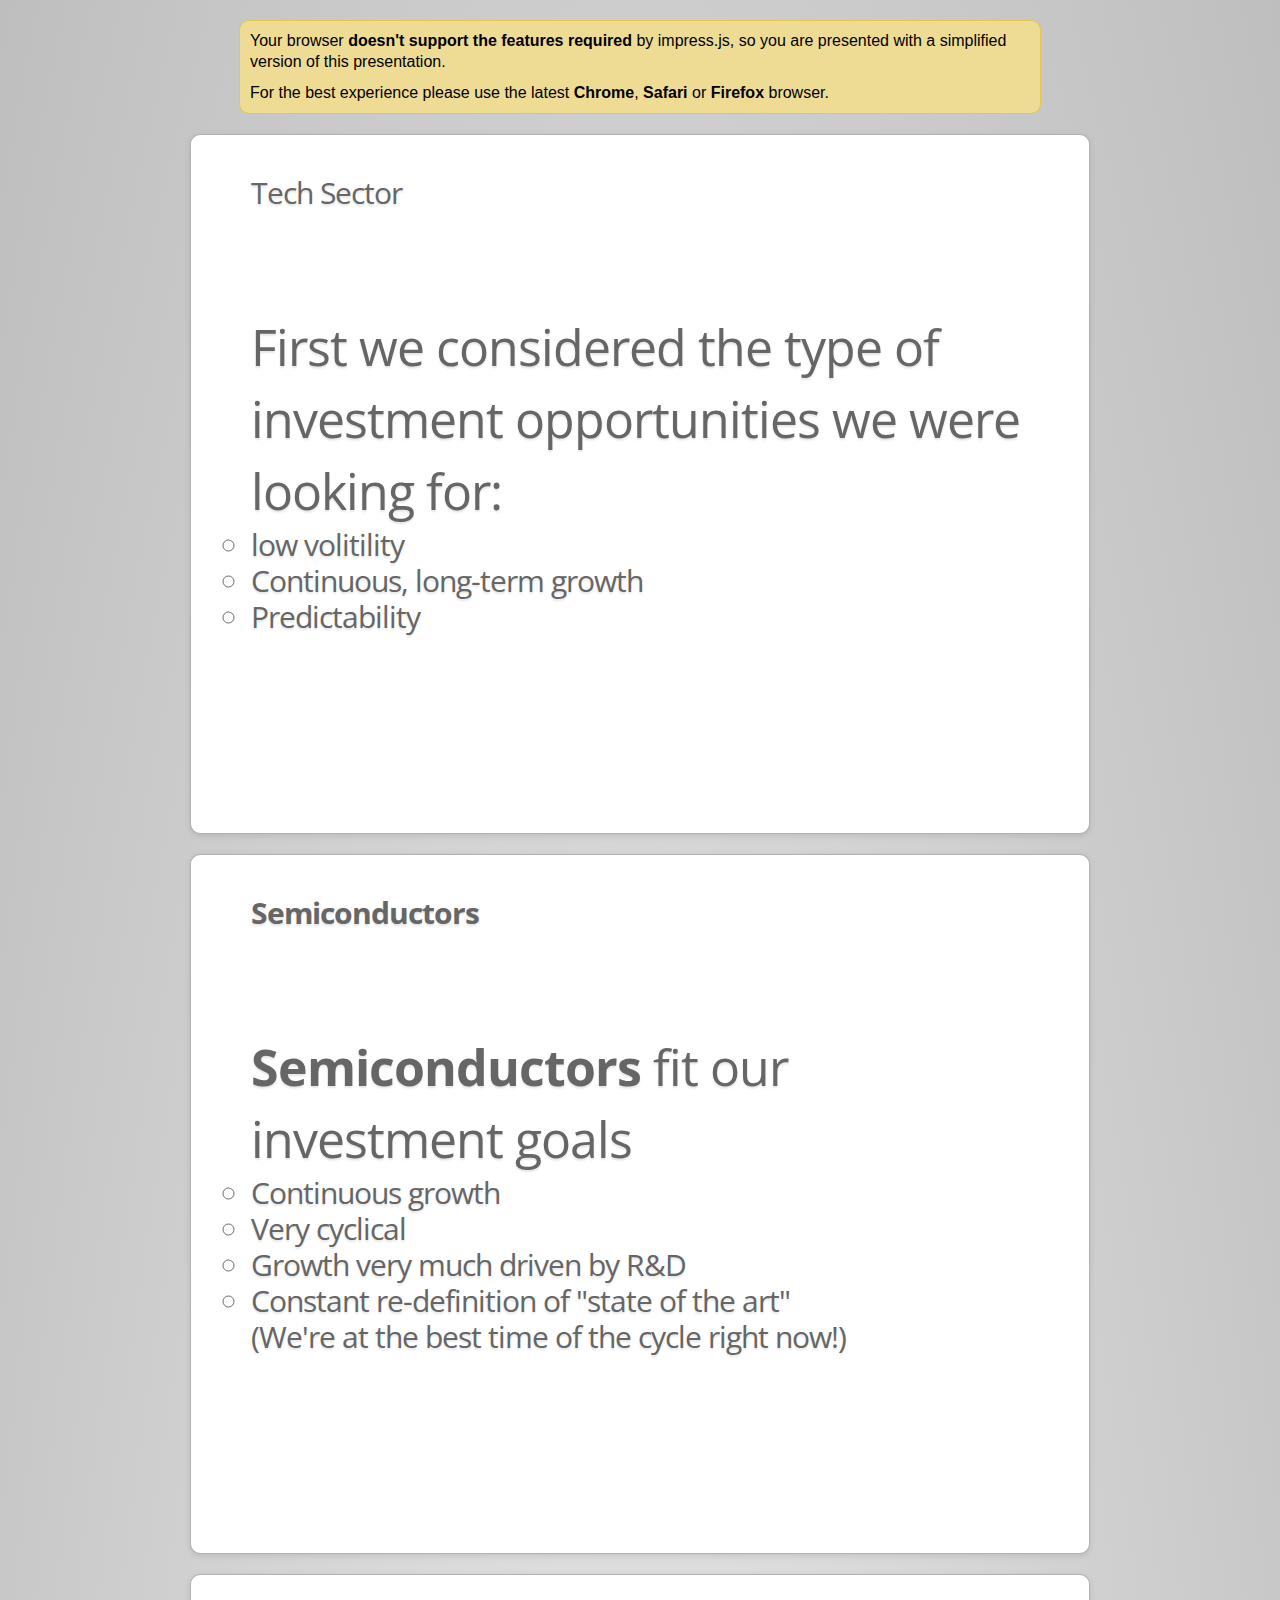
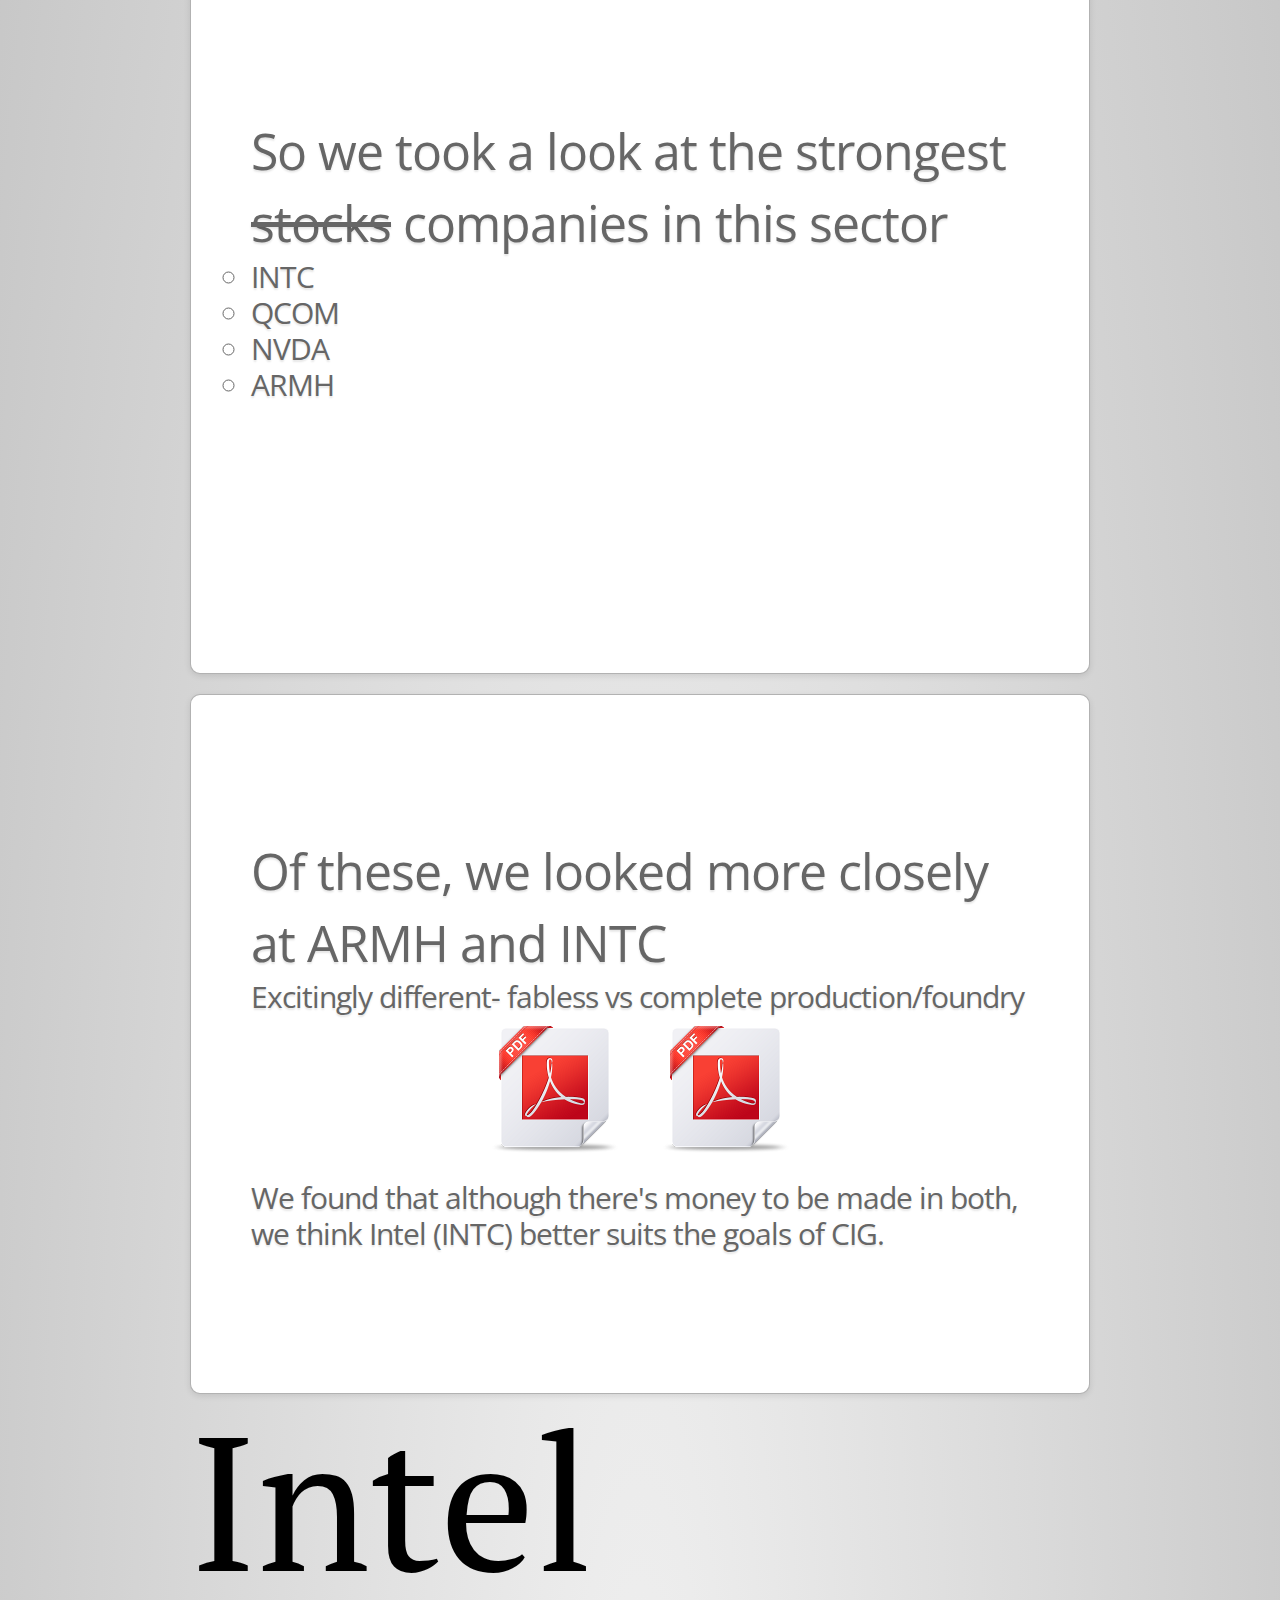
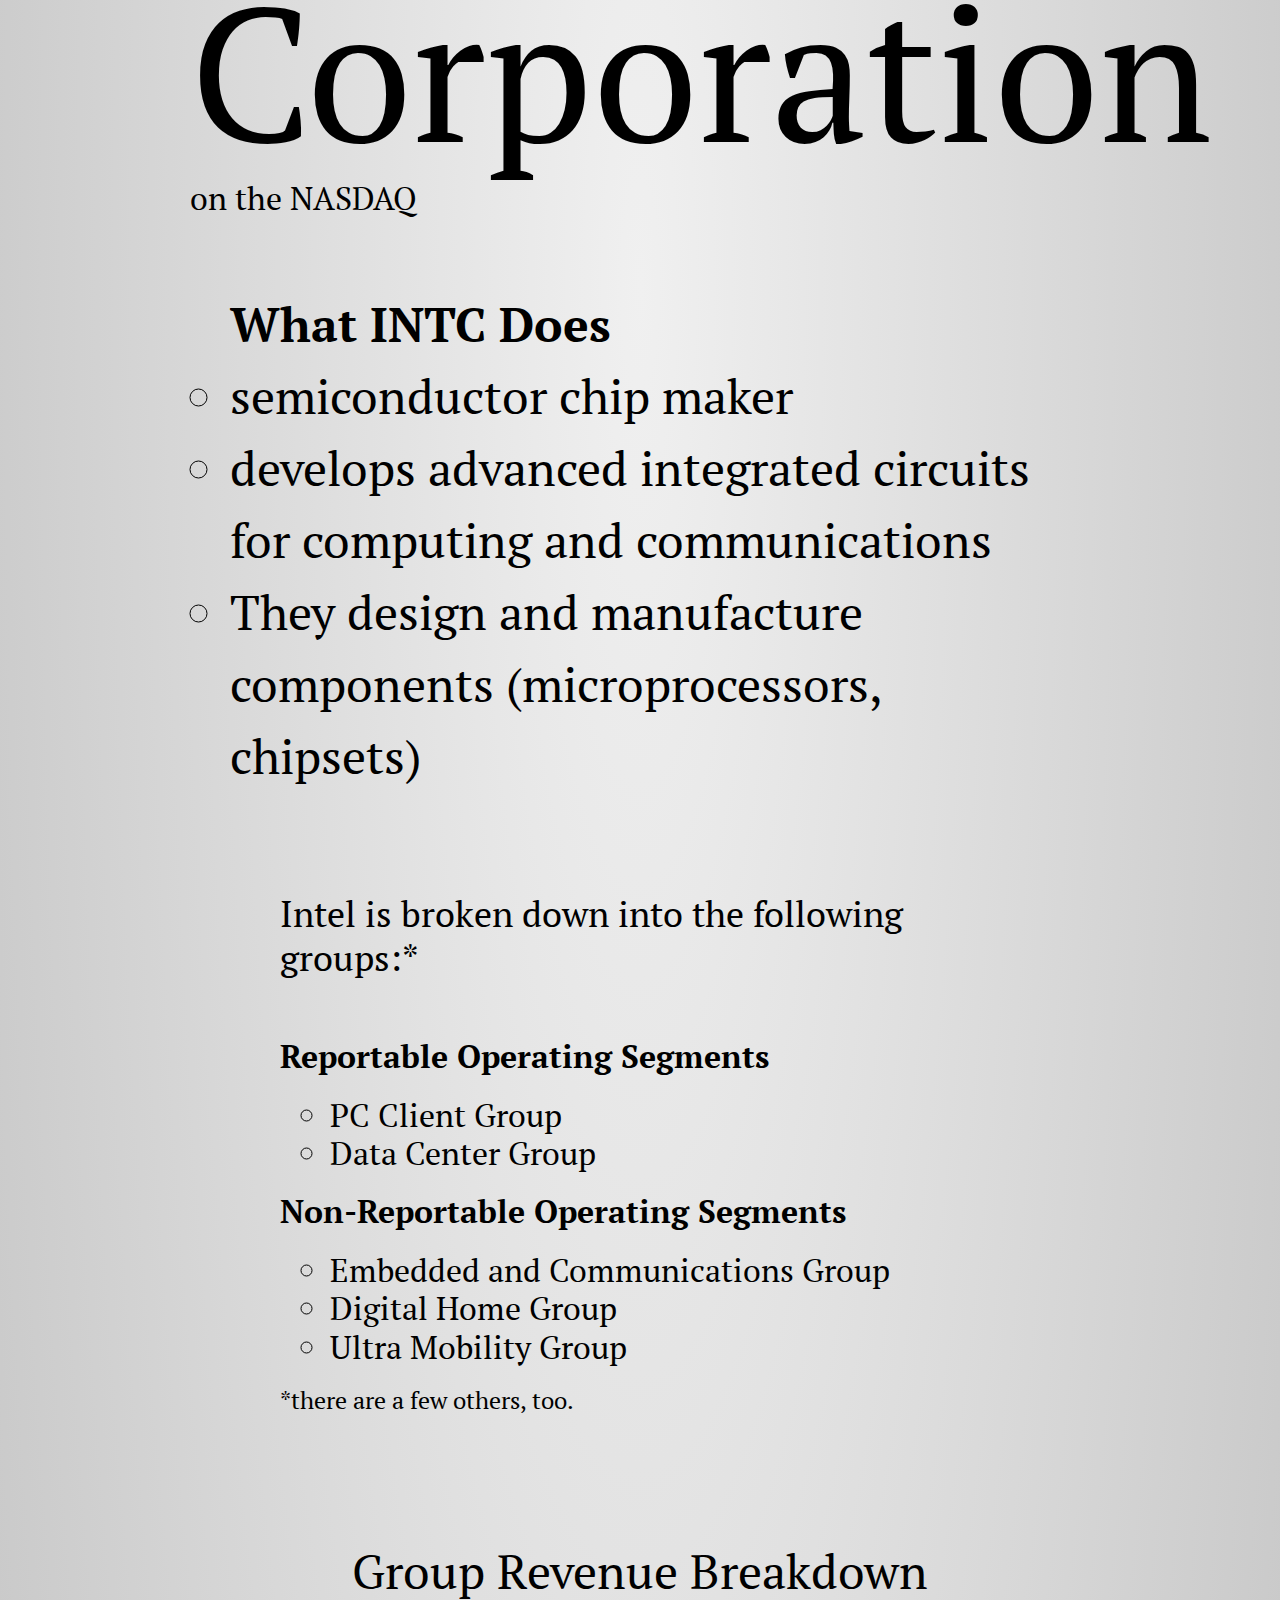
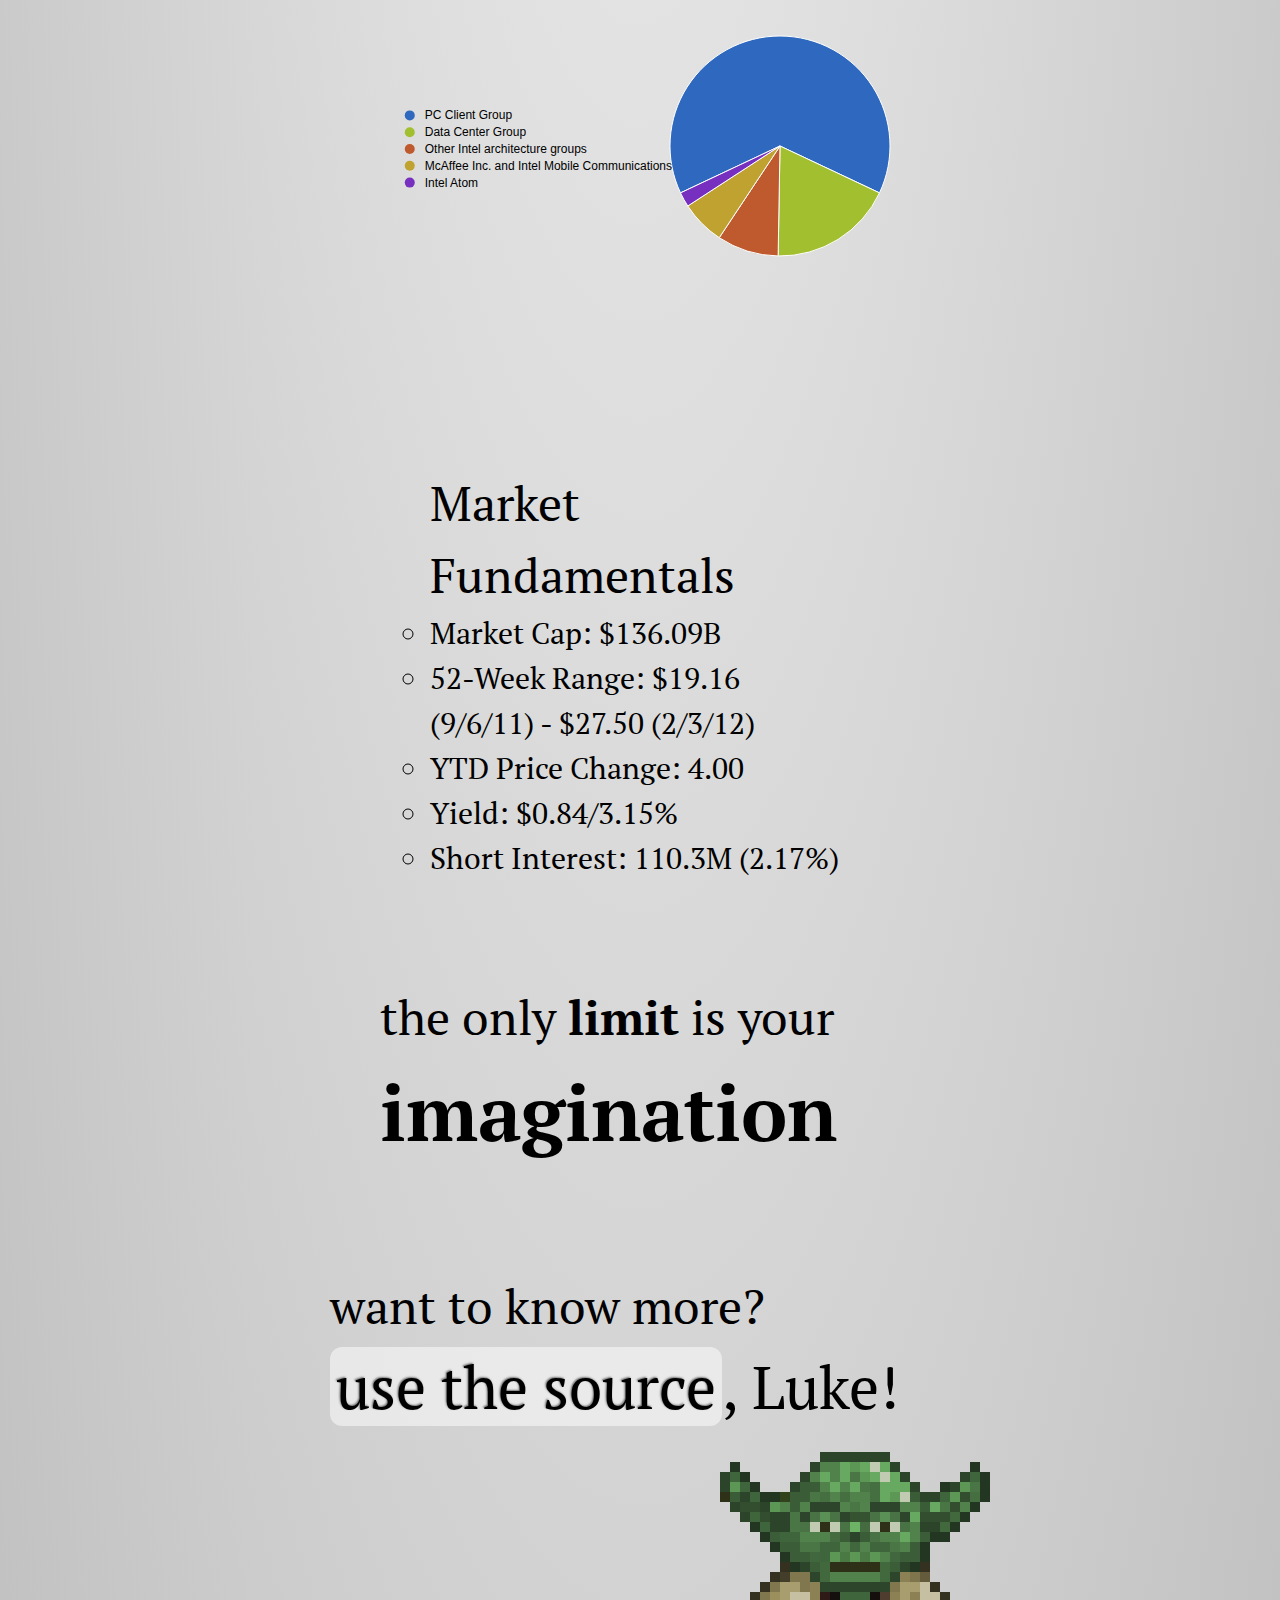
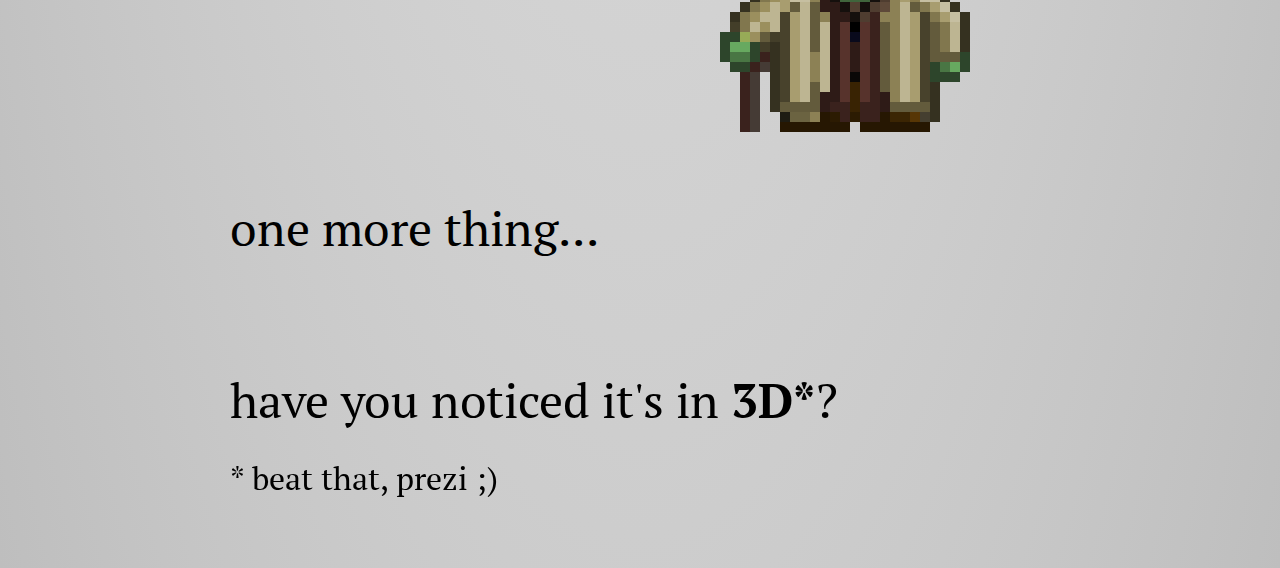
==== index.html @ b131a43c "first commit" ====
<!doctype html>

<!--
I'll just leave this here.
                               ____                  
                            _.' :  `._               
                        .-.'`.  ;   .'`.-.           
               __      / : ___\ ;  /___ ; \      __  
             ,'_ ""--.:__;".-.";: :".-.":__;.--"" _`,
             :' `.t""--.. '<@.`;_  ',@:` ..--""j.' `;
                  `:-.._J '-.-'L__ `-- ' L_..-;'     
                    "-.__ ;  .-"  "-.  : __.-"       
                        L ' /.------.\ ' J           
                         "-.   "--"   .-"            
                        __.l"-:_JL_;-";.__           
                     .-j/'.;  ;""""  / .'\"-.        
                   .' /:`. "-.:     .-" .';  `.      
                .-"  / ;  "-. "-..-" .-"  :    "-.   
             .+"-.  : :      "-.__.-"      ;-._   \  
             ; \  `.; ;                    : : "+. ; 
             :  ;   ; ;                    : ;  : \: 
             ;  :   ; :                    ;:   ;  : 
            : \  ;  :  ;                  : ;  /  :: 
            ;  ; :   ; :                  ;   :   ;: 
            :  :  ;  :  ;                : :  ;  : ; 
            ;\    :   ; :                ; ;     ; ; 
            : `."-;   :  ;              :  ;    /  ; 
             ;    -:   ; :              ;  : .-"   : 
             :\     \  :  ;            : \.-"      : 
              ;`.    \  ; :            ;.'_..--  / ; 
              :  "-.  "-:  ;          :/."      .'  :
               \         \ :          ;/  __        :
                \       .-`.\        /t-""  ":-+.   :
                 `.  .-"    `l    __/ /`. :  ; ; \  ;
                   \   .-" .-"-.-"  .' .'j \  /   ;/ 
                    \ / .-"   /.     .'.' ;_:'    ;  
                     :-""-.`./-.'     /    `.___.'   
                           \ `t  ._  /               
                            "-.t-._:'                

-->

<!--
    
    So you'd like to know how to use impress.js?
    
    You've made the first, very important step -- you're reading the source code.
    And that's how impress.js presentations are built -- with HTML and CSS code.
    
    Believe me, you need quite decent HTML and CSS skills to be able to use impress.js effectively.
    And what is even more important, you need to be a designer, too, because there are no default
    styles for impress.js presentations, there is no default or automatic layout for them.
    
    You need to design and build it by hand.
    
    So...
    
    Would you still like to know how to use impress.js?
    
-->

<html lang="en">
<head>
    <meta charset="utf-8" />
    <meta name="viewport" content="width=1024" />
    <meta name="apple-mobile-web-app-capable" content="yes" />
    <title>Intel Presentation</title>
    
    <meta name="description" content="Intel Presentation for the Colgate Investment Group" />
    <meta name="author" content="Daniel Swiecki" />

    <link href="http://fonts.googleapis.com/css?family=Open+Sans:regular,semibold,italic,italicsemibold|PT+Sans:400,700,400italic,700italic|PT+Serif:400,700,400italic,700italic" rel="stylesheet" />

    <!--
        
        Impress.js doesn't depend on any external stylesheet. Script adds all styles it needs for
        presentation to work.
        
        This style below contains styles only for demo presentation. Browse it to see how impress.js
        classes are used to style presentation steps, or how to apply fallback styles, but I don't want
        you to use them directly in your presentation.
        
        Be creative, build your own. We don't really want all impress.js presentations to look the same,
        do we?
        
        When creating your own presentation get rid of this file. Start from scratch, it's fun!
        
    -->
    <link href="css/impress-demo.css" rel="stylesheet" />
    
    <link rel="shortcut icon" href="favicon.png" />
    <link rel="apple-touch-icon" href="apple-touch-icon.png" />
</head>

<!--
    
    Body element is used by impress.js to set some useful class names, that will allow you to detect
    the support and state of the presentation in CSS or other scripts.
    
    First very useful class name is `impress-not-supported`. This class means, that browser doesn't
    support features required by impress.js, so you should apply some fallback styles in your CSS.
    It's not necessary to add it manually on this element. If the script detects that browser is not
    good enough it will add this class, but keeping it in HTML means that users without JavaScript
    will also get fallback styles.
    
    When impress.js script detects that browser supports all required features, this class name will
    be removed.
    
    The class name on body element also depends on currently active presentation step. More details about
    it can be found later, when `hint` element is being described.
    
-->
<body class="impress-not-supported">

<!--
    For example this fallback message is only visible when there is `impress-not-supported` class on body.
-->
<div class="fallback-message">
    <p>Your browser <b>doesn't support the features required</b> by impress.js, so you are presented with a simplified version of this presentation.</p>
    <p>For the best experience please use the latest <b>Chrome</b>, <b>Safari</b> or <b>Firefox</b> browser.</p>
</div>

<!--
    
    Now that's the core element used by impress.js.
    
    That's the wrapper for your presentation steps. In this element all the impress.js magic happens.
    It doesn't have to be a `<div>`. Only `id` is important here as that's how the script find it.
    
-->
<div id="impress">

    <!--
        
        Here is where interesting thing start to happen.
        
        Each step of the presentation should be an element inside the `#impress` with a class name
        of `step`. These step elements are positioned, rotated and scaled by impress.js, and
        the 'camera' shows them on each step of the presentation.
        
        Positioning information is passed through data attributes.
        
        In the example below we only specify x and y position of the step element with `data-x="-1000"`
        and `data-y="-1500` attributes. This means that **the center** of the element (yes, the center)
        will be positioned in point x = -1000px and y = -1500px of the presentation 'canvas'.
        
        It will not be rotated or scaled.
        
    -->
    <div id="" class="step slide" data-x="-1500" data-y="-1500">
				<h2>Tech Sector</h2>
				<q>First we considered the type of investment opportunities we were looking for:</q>
				<ul>
					<li>low volitility</li>
					<li>Continuous, long-term growth</li>
					<li>Predictability</li>
				</ul>
    </div>

    <!--
        
        The `id` attribute of the step element is used to identify it in the URL, but it's optional.
        If it is not defined, it will get a default value of `step-N` where N is a number of slide.
        
        So in the example below it'll be `step-2`.
        
        The hash part of the url when this step is active will be `#/step-2`.
        
        You can also use `#step-2` in a link, to point directly to this particular step.
        
        Please note, that while `#/step-2` (with slash) would also work in a link it's not recommended.
        Using classic `id`-based links like `#step-2` makes these links usable also in fallback mode.
        
    -->
    <div class="step slide" data-x="-500" data-y="-1500">
        <h1><strong>Semiconductors</strong></h1>
				<q><strong>Semiconductors</strong> fit our investment goals</q>
				<ul>
					<li>Continuous growth</li>
					<li>Very cyclical</li>
					<li>Growth very much driven by R&amp;D</li>
					<li>Constant re-definition of "state of the art"</li>
				</ul>
				<p>(We're at the best time of the cycle right now!)</p>
    </div>

    <div class="step slide" data-x="500" data-y="-1500">
        <q>So we took a look at the strongest <strike>stocks</strike> companies in this sector</q>
				<ul>
					<li>INTC</li>
					<li>QCOM</li>
					<li>NVDA</li>
					<li>ARMH</li>
				</ul>
    </div>

		<div class="step slide" data-x="1500" data-y="-1500">
        <q>Of these, we looked more closely at ARMH and INTC</q>
				<p>Excitingly different- fabless vs complete production/foundry</p>
				<div style="text-align: center;padding:10px 0 20px 0;">
									<a href="pdfs/armh.pdf"><img align="center" src="img/pdf.png" style="padding-right: 30px;"></a>
									<a href="pdfs/intc.pdf"><img align="center" src="img/pdf.png"/></a>
								</div>
				<p>We found that although there's money to be made in both, we think
				Intel (INTC) better suits the goals of CIG.</p>
    </div>

    <!--
        
        This is an example of step element being scaled.
        
        Again, we use a `data-` attribute, this time it's `data-scale="4"`, so it means that this
        element will be 4 times larger than the others.
        From presentation and transitions point of view it means, that it will have to be scaled
        down (4 times) to make it back to it's correct size.
        
    -->
    <div id="title" class="step" data-x="-400" data-y="0" data-scale="4">
        <h1>Intel Corporation</h1>
        <span class="footnote">on the NASDAQ</span>
    </div>

    <!--
        
        This element introduces rotation.
        
        Notation shouldn't be a surprise. We use `data-rotate="90"` attribute, meaning that this
        element should be rotated by 90 degrees clockwise.
        
    -->
    <div id="its" class="step" data-x="850" data-y="3000" data-rotate="90" data-scale="5">
		<h1>What INTC Does</h1>
				<ul>
					<li>semiconductor chip maker</li>
					<li>develops advanced integrated circuits for computing and communications</li>
					<li>They design and manufacture components (microprocessors, chipsets)</li>
				</ul>
        <!--
        Intel Corporation is a semiconductor chip maker company. The Company
        				develops advanced integrated digital technology products, primarily integrated
        				circuits, for industries, such as computing and communications. The Company
        				designs and manufactures computing and communications components, such as
        				microprocessors, chipsets, motherboards, and wireless and wired connectivity
        				products, as well as platforms that incorporate these components. The Com-
        				pany's reportable operating segments are PC Client Group (PCCG) and Data
        				Center Group. It also has non-reportable operating segments, whose product
        				lines are based on Intel architecture: Embedded and Communications Group,
        				Digital Home Group and Ultra-Mobility Group. The Company's NAND So-
        				lutions Group, Wind River Software Group, and Software and Services Group
        				segments are included within the other operating segments category.-->
        
    </div>

    <div id="groups" class="step" data-x="4500" data-y="2100" data-rotate="180" data-scale="6">
        <h1>Intel is broken down into the following groups:<sup>*</sup></h1>
<br/>
				<ul>
					<p><strong>Reportable Operating Segments</strong></p>
					<li>PC Client Group</li>
					<li>Data Center Group</li>
					<p><strong>Non-Reportable Operating Segments</strong></p>
					<li>Embedded and Communications Group</li>
					<li>Digital Home Group</li>
					<li>Ultra Mobility Group</li>
					<p class="additionally"><sup>*</sup>there are a few others, too.</p>
				</ul>
    </div>

    <!--
        
        And now it gets really exiting! We move into third dimension!
        
        Along with `data-x` and `data-y`, you can define the position on third (Z) axis, with
        `data-z`. In the example below we use `data-z="-3000"` meaning that element should be
        positioned far away from us (by 3000px).
        
    -->
    <div id="grouprevenue" class="step" data-x="4325" data-y="2325" data-z="-3000" data-rotate="300" data-scale="1">
				<h1>Group Revenue Breakdown</h1>
        <div id="grouprevenuechart"></div>
    </div>

    <div id="fundamentals" class="step" data-x="3500" data-y="-850" data-rotate="270" data-scale="6">
        <h1>Market Fundamentals</h1>
				<ul>
					<li>Market Cap: $136.09B</li>
					<li>52-Week Range: $19.16 (9/6/11) - $27.50 (2/3/12)</li>
					<li>YTD Price Change: 4.00</li>
					<li>Yield: $0.84/3.15%</li>
					<li>Short Interest: 110.3M (2.17%)</li>
				</ul>
    </div>

    <div id="imagination" class="step" data-x="6700" data-y="-300" data-scale="6">
        <p>the only <b>limit</b> is your <b class="imagination">imagination</b></p>
    </div>

    <div id="source" class="step" data-x="6300" data-y="2000" data-rotate="20" data-scale="4">
        <p>want to know more?</p>
        <q><a href="http://github.com/bartaz/impress.js">use the source</a>, Luke!</q>
    </div>

    <div id="one-more-thing" class="step" data-x="6000" data-y="4000" data-scale="2">
        <p>one more thing...</p>
    </div>

    <!--
        
        And the last one shows full power and flexibility of impress.js.
        
        You can not only position element in 3D, but also rotate it around any axis.
        So this one here will get rotated by -40 degrees (40 degrees anticlockwise) around X axis and
        10 degrees (clockwise) around Y axis.
        
        You can of course rotate it around Z axis with `data-rotate-z` - it has exactly the same effect
        as `data-rotate` (these two are basically aliases).
        
    -->
    <div id="its-in-3d" class="step" data-x="6200" data-y="4300" data-z="-100" data-rotate-x="-40" data-rotate-y="10" data-scale="2">
        <p><span class="have">have</span> <span class="you">you</span> <span class="noticed">noticed</span> <span class="its">it's</span> <span class="in">in</span> <b>3D<sup>*</sup></b>?</p>
        <span class="footnote">* beat that, prezi ;)</span>
    </div>

    <!--
        
        So to make a summary of all the possible attributes used to position presentation steps, we have:
        
        * `data-x`, `data-y`, `data-z` -- they define the position of **the center** of step element on
            the canvas in pixels; their default value is 0;
        * `data-rotate-x`, `data-rotate-y`, 'data-rotate-z`, `data-rotate` -- they define the rotation of
            the element around given axis in degrees; their default value is 0; `data-rotate` and `data-rotate-z`
            are exactly the same;
        * `data-scale` -- defines the scale of step element; default value is 1
        
    -->
    <div id="overview" class="step" data-x="3000" data-y="1500" data-scale="10">
    </div>

</div>

<!--
    
    Hint is not related to impress.js in any way.
    
    But it can show you how to use impress.js features in creative way.
    
    When the presentation step is shown (selected) its element gets the class of "active" and the body element
    gets the class based on active step id `impress-on-ID` (where ID is the step's id)... It may not be
    so clear because of all these "ids" in previous sentence, so for example when the first step (the one with
    the id of `bored`) is active, body element gets a class of `impress-on-bored`.
    
    This class is used by this hint below. Check CSS file to see how it's shown with delayed CSS animation when
    the first step of presentation is visible for a couple of seconds.
    
    ...
    
    And when it comes to this piece of JavaScript below ... kids, don't do this at home ;)
    It's just a quick and dirty workaround to get different hint text for touch devices.
    In a real world it should be at least placed in separate JS file ... and the touch content should be
    probably just hidden somewhere in HTML - not hard-coded in the script.
    
    Just sayin' ;)
    
-->
<div class="hint">
    <p>Use a spacebar or arrow keys to navigate</p>
</div>
<script>
if ("ontouchstart" in document.documentElement) { 
    document.querySelector(".hint").innerHTML = "<p>Tap on the left or right to navigate</p>";
}
</script>

<!--
    
    Last, but not least.
    
    To make all described above really work, you need to include impress.js in the page.
    I strongly encourage to minify it first.
    
    In here I just include full source of the script to make it more readable.
    
    You also need to call a `impress()` function to initialize impress.js presentation.
    And you should do it in the end of your document. Not only because it's a good practice, but also
    because it should be done when the whole document is ready.
    Of course you can wrap it in any kind of "DOM ready" event, but I was too lazy to do so ;)
    
-->
<script src="js/impress.js"></script>
<script>impress();</script>
<!--
    
    The `impress()` function also gives you access to API to control the presentation.
    
    Just store the result of the call:
    
        var api = impress();
    
    and you will get three functions you can call:
    
        `api.next()` - moves to next step of the presentation,
        `api.prev()` - moves to previous step of the presentation
        `api.stepTo( stepElement ) - moves the presentation to given step element (the DOM element of the step).
    
    You can also simply call `impress()` again to get the API, so `impress().next()` is also allowed.
    Don't worry, it wont initialize the presentation again.
    
    For some example uses of this API check the last part of the source of impress.js where the API
    is used in event handlers.
    
-->
<script src="js/raphael.js"></script>
        <script src="js/g.raphael.js"></script>
        <script src="js/g.pie.js"></script>
<script>
    window.onload = function () {
        var r = Raphael("grouprevenuechart"),
            pie = r.piechart(500, 140, 110, [35.4, 10.1, 5.0, 1.2, 3.6], { legend: ["PC Client Group", "Data Center Group","Other Intel architecture groups","Intel Atom", "McAffee Inc. and Intel Mobile Communications"], legendpos: "west"});

    };
</script>
</body>
</html>

<!--
    
    Now you know more or less everything you need to build your first impress.js presentation, but before
    you start...
    
    Oh, you've already cloned the code from GitHub?
    
    You have it open in text editor?
    
    Stop right there!
    
    That's not how you create awesome presentations. This is only a code. Implementation of the idea that
    first needs to grow in your mind.
    
    So if you want to build great presentation take a pencil and piece of paper. And turn off the computer.
    
    Sketch, draw and write. Brainstorm your ideas on a paper. Try to build a mind-map of what you'd like
    to present. It will get you closer and closer to the layout you'll build later with impress.js.
    
    Get back to the code only when you have your presentation ready on a paper. It doesn't make sense to do
    it earlier, because you'll only waste your time fighting with positioning of useless points.
    
    If you think I'm crazy, please put your hands on a book called "Presentation Zen". It's all about 
    creating awesome and engaging presentations.
    
    Think about it. 'Cause impress.js may not help you, if you have nothing interesting to say.
    
-->

<!--
    
    Are you still reading this?
    
    For real?
    
    I'm impressed! Feel free to let me know that you got that far (I'm @bartaz on Twitter), 'cause I'd like
    to congratulate you personally :)
    
    But you don't have to do it now. Take my advice and take some time off. Make yourself a cup of coffee, tea,
    or anything you like to drink. And raise a glass for me ;)
    
    Cheers!
    
-->
---- css/impress-demo.css ----
/**
 * This is a stylesheet for a demo presentation for impress.js
 * 
 * It is not meant to be a part of impress.js and is not required by impress.js.
 * I expect that anyone creating a presentation for impress.js would create their own
 * set of styles.
 */


/* http://meyerweb.com/eric/tools/css/reset/ 
   v2.0 | 20110126
   License: none (public domain)
*/

html, body, div, span, applet, object, iframe,
h1, h2, h3, h4, h5, h6, p, blockquote, pre,
a, abbr, acronym, address, big, cite, code,
del, dfn, em, img, ins, kbd, q, s, samp,
small, strike, strong, sub, sup, tt, var,
b, u, i, center,
dl, dt, dd, ol, ul, li,
fieldset, form, label, legend,
table, caption, tbody, tfoot, thead, tr, th, td,
article, aside, canvas, details, embed, 
figure, figcaption, footer, header, hgroup, 
menu, nav, output, ruby, section, summary,
time, mark, audio, video {
    margin: 0;
    padding: 0;
    border: 0;
    font-size: 100%;
    font: inherit;
    vertical-align: baseline;
}

/* HTML5 display-role reset for older browsers */
article, aside, details, figcaption, figure, 
footer, header, hgroup, menu, nav, section {
    display: block;
}
body {
    line-height: 1;
}
ol, ul {
		list-style-type:circle;
}
blockquote, q {
    quotes: none;
}
blockquote:before, blockquote:after,
q:before, q:after {
    content: '';
    content: none;
}

table {
    border-collapse: collapse;
    border-spacing: 0;
}


body {
    font-family: 'PT Sans', sans-serif;
    
    min-height: 740px;

    background: rgb(215, 215, 215);
    background: -webkit-gradient(radial, 50% 50%, 0, 50% 50%, 500, from(rgb(240, 240, 240)), to(rgb(190, 190, 190)));
    background: -webkit-radial-gradient(rgb(240, 240, 240), rgb(190, 190, 190));
    background:    -moz-radial-gradient(rgb(240, 240, 240), rgb(190, 190, 190));
    background:      -o-radial-gradient(rgb(240, 240, 240), rgb(190, 190, 190));
    background:         radial-gradient(rgb(240, 240, 240), rgb(190, 190, 190));

    -webkit-font-smoothing: antialiased;
}

b, strong { font-weight: bold }
i, em { font-style: italic}

a {
    color: inherit;
    text-decoration: none;
    padding: 0 0.1em;
    background: rgba(255,255,255,0.5);
    text-shadow: -1px -1px 2px rgba(100,100,100,0.9);
    border-radius: 0.2em;
    
    -webkit-transition: 0.5s;
    -moz-transition:    0.5s;
    -ms-transition:     0.5s;
    -o-transition:      0.5s;
    transition:         0.5s;
}

a:hover {
    background: rgba(255,255,255,1);
    text-shadow: -1px -1px 2px rgba(100,100,100,0.5);
}

/* enable clicking on elements 'hiding' behind body in 3D */
body     { pointer-events: none; }
#impress { pointer-events: auto; }

/* COMMON STEP STYLES */

.step {
    width: 900px;
    padding: 40px;

    -webkit-box-sizing: border-box;
    -moz-box-sizing:    border-box;
    -ms-box-sizing:     border-box;
    -o-box-sizing:      border-box;
    box-sizing:         border-box;

    font-family: 'PT Serif', georgia, serif;

    font-size: 48px;
    line-height: 1.5;
}

/* fade out inactive slides */

.step {
    -webkit-transition: opacity 1s;
    -moz-transition:    opacity 1s;
    -ms-transition:     opacity 1s;
    -o-transition:      opacity 1s;
    transition:         opacity 1s;
}

.step:not(.active) {
    opacity: 0.1;
}

/* STEP SPECIFIC STYLES */

/* hint on the first slide */

.hint {
    position: fixed;
    left: 0;
    right: 0;
    bottom: 200px;
    
    background: rgba(0,0,0,0.5);
    color: #EEE;
    text-align: center;
    
    font-size: 50px;
    padding: 20px;
    
    z-index: 100;
    
    opacity: 0;
    
    -webkit-transform: translateY(400px);
    -moz-transform:    translateY(400px);
    -ms-transform:     translateY(400px);
    -o-transform:      translateY(400px);
    transform:         translateY(400px);

    -webkit-transition: opacity 1s, -webkit-transform 0.5s 1s;
    -moz-transition:    opacity 1s,    -moz-transform 0.5s 1s;
    -ms-transition:     opacity 1s,     -ms-transform 0.5s 1s;
    -o-transition:      opacity 1s,      -o-transform 0.5s 1s;
    transition:         opacity 1s,         transform 0.5s 1s;
}

.impress-on-bored .hint {
    opacity: 1;
    
    -webkit-transition: opacity 1s 5s, -webkit-transform 0.5s;
    -moz-transition:    opacity 1s 5s,    -moz-transform 0.5s;
    -ms-transition:     opacity 1s 5s,     -ms-transform 0.5s;
    -o-transition:      opacity 1s 5s,      -o-transform 0.5s;
    transition:         opacity 1s 5s,         transform 0.5s;
    
    -webkit-transform: translateY(0px);
    -moz-transform:    translateY(0px);
    -ms-transform:     translateY(0px);
    -o-transform:      translateY(0px);
    transform:         translateY(0px);
}

/* impress.js title */

#title {
    padding: 0;
}

#title h1 {
    font-size: 190px;
    line-height:90%;
    -webkit-transform: translateZ(50px);
    -moz-transform:    translateZ(50px);
    -ms-transform:     translateZ(50px);
    -o-transform:      translateZ(50px);
    transform:         translateZ(50px);
}

#title .footnote {
    font-size: 32px;
}

/* what intel does */
#its h1 {
	font-weight:bold;
}
#its ul{
	list-style-type:circle;
}
/* groups breakdown */

#groups {
    width: 800px;
    font-size: 32px;
    line-height: 1.2;
}
#groups h1 {
	font-size:36px;
}
#groups p {
	padding:20px 0 20px 0;
}
#groups li {
	margin-left:50px;
}
#groups p.additionally {
	font-size:24px;
}
/* tiny ideas */

#grouprevenue {
    width: 800px;
    text-align: center;
}

#fundamentals {
    width: 500px;
		font-size:30px;
}

#fundamentals h1 {
	font-size:48px;
}

#ing b {
    display: inline-block;
    -webkit-transition: 0.5s;
    -moz-transition:    0.5s;
    -ms-transition:     0.5s;
    -o-transition:      0.5s;
    transition:         0.5s;
}

#ing.active .positioning {
    -webkit-transform: translateY(-10px);
    -moz-transform:    translateY(-10px);
    -ms-transform:     translateY(-10px);
    -o-transform:      translateY(-10px);
    transform:         translateY(-10px);

    -webkit-transition-delay: 1.5s;
    -moz-transition-delay:    1.5s;
    -ms-transition-delay:     1.5s;
    -o-transition-delay:      1.5s;
    transition-delay:         1.5s;
}

#ing.active .rotating {
    -webkit-transform: rotate(-10deg);
    -moz-transform:    rotate(-10deg);
    -ms-transform:     rotate(-10deg);
    -o-transform:      rotate(-10deg);
    transform:         rotate(-10deg);

    -webkit-transition-delay: 1.75s;
    -moz-transition-delay:    1.75s;
    -ms-transition-delay:     1.75s;
    -o-transition-delay:      1.75s;
    transition-delay:         1.75s;
}

#ing.active .scaling {
    -webkit-transform: scale(0.7);
    -moz-transform:    scale(0.7);
    -ms-transform:     scale(0.7);
    -o-transform:      scale(0.7);
    transform:         scale(0.7);

    -webkit-transition-delay: 2s;
    -moz-transition-delay:    2s;
    -ms-transition-delay:     2s;
    -o-transition-delay:      2s;
    transition-delay:         2s;

}

/* imagination */

#imagination {
    width: 600px;
}

#imagination .imagination {
    font-size: 78px;
}

/* use the source, Luke */

#source {
    width: 700px;
    padding-bottom: 300px;
    
    /* Yoda Icon :: Pixel Art from Star Wars http://www.pixeljoint.com/pixelart/1423.htm */
    background-image: url([data-uri]);
    background-position: bottom right;
    background-repeat: no-repeat;
}

#source q {
    font-size: 60px;
}

/* it's in 3D */

#its-in-3d p {
    -webkit-transform-style: preserve-3d;
    -moz-transform-style:    preserve-3d; /* Y U need this Firefox?! */
    -ms-transform-style:     preserve-3d;
    -o-transform-style:      preserve-3d;
    transform-style:         preserve-3d;
}

#its-in-3d span,
#its-in-3d b {
    display: inline-block;
    -webkit-transform: translateZ(40px);
    -moz-transform:    translateZ(40px);
    -ms-transform:     translateZ(40px);
    -o-transform:      translateZ(40px);
     transform:        translateZ(40px);
            
    -webkit-transition: 0.5s;
    -moz-transition:    0.5s;
    -ms-transition:     0.5s;
    -o-transition:      0.5s;
    transition:         0.5s;
}

#its-in-3d .have {
    -webkit-transform: translateZ(-40px);
    -moz-transform:    translateZ(-40px);
    -ms-transform:     translateZ(-40px);
    -o-transform:      translateZ(-40px);
    transform:         translateZ(-40px);
}

#its-in-3d .you {
    -webkit-transform: translateZ(20px);
    -moz-transform:    translateZ(20px);
    -ms-transform:     translateZ(20px);
    -o-transform:      translateZ(20px);
    transform:         translateZ(20px);
}

#its-in-3d .noticed {
    -webkit-transform: translateZ(-40px);
    -moz-transform:    translateZ(-40px);
    -ms-transform:     translateZ(-40px);
    -o-transform:      translateZ(-40px);
    transform:         translateZ(-40px);
}

#its-in-3d .its {
    -webkit-transform: translateZ(60px);
    -moz-transform:    translateZ(60px);
    -ms-transform:     translateZ(60px);
    -o-transform:      translateZ(60px);
    transform:         translateZ(60px);
}

#its-in-3d .in {
    -webkit-transform: translateZ(-10px);
    -moz-transform:    translateZ(-10px);
    -ms-transform:     translateZ(-10px);
    -o-transform:      translateZ(-10px);
    transform:         translateZ(-10px);
}

#its-in-3d .footnote {
    font-size: 32px;

    -webkit-transform: translateZ(-10px);
    -moz-transform:    translateZ(-10px);
    -ms-transform:     translateZ(-10px);
    -o-transform:      translateZ(-10px);
    transform:         translateZ(-10px);
}

#its-in-3d.active span,
#its-in-3d.active b {
    -webkit-transform: translateZ(0px);
    -moz-transform:    translateZ(0px);
    -ms-transform:     translateZ(0px);
    -o-transform:      translateZ(0px);
    transform:         translateZ(0px);
    
    -webkit-transition-delay: 1s;
    -moz-transition-delay:    1s;
    -ms-transition-delay:     1s;
    -o-transition-delay:      1s;
    transition-delay:         1s;
}

/* overview step */

#overview {
    z-index: -1;
    padding: 0;
}

/* on overview step everything is visible */

.impress-on-overview .step {
    opacity: 1;
    cursor: pointer;
}

/*
 * SLIDE STEP STYLES
 *
 * inspired by: http://html5slides.googlecode.com/svn/trunk/styles.css
 *
 * ;)
 */

.slide {
    display: block;

    width: 900px;
    height: 700px;

    padding: 40px 60px;

    border-radius: 10px;

    background-color: white;

    box-shadow: 0 2px 6px rgba(0, 0, 0, .1);
    border: 1px solid rgba(0, 0, 0, .3);

    font-family: 'Open Sans', Arial, sans-serif;

    color: rgb(102, 102, 102);
    text-shadow: 0 2px 2px rgba(0, 0, 0, .1);

    font-size: 30px;
    line-height: 36px;

    letter-spacing: -1px;
}

.slide q {
    display: block;
    font-size: 50px;
    line-height: 72px;

    margin-top: 100px;
}

.slide q strong {
    white-space: nowrap;
}


/* IMPRESS NOT SUPPORTED STYLES */

.fallback-message {
    font-family: sans-serif;
    line-height: 1.3;
    
    display: none;
    width: 780px;
    padding: 10px 10px 0;
    margin: 20px auto;

    border-radius: 10px;
    border: 1px solid #E4C652;
    background: #EEDC94;
}

.fallback-message p {
    margin-bottom: 10px;
}

.impress-not-supported .step {
    position: relative;
    opacity: 1;
    margin: 20px auto;
}

.impress-not-supported .fallback-message {
    display: block;
}
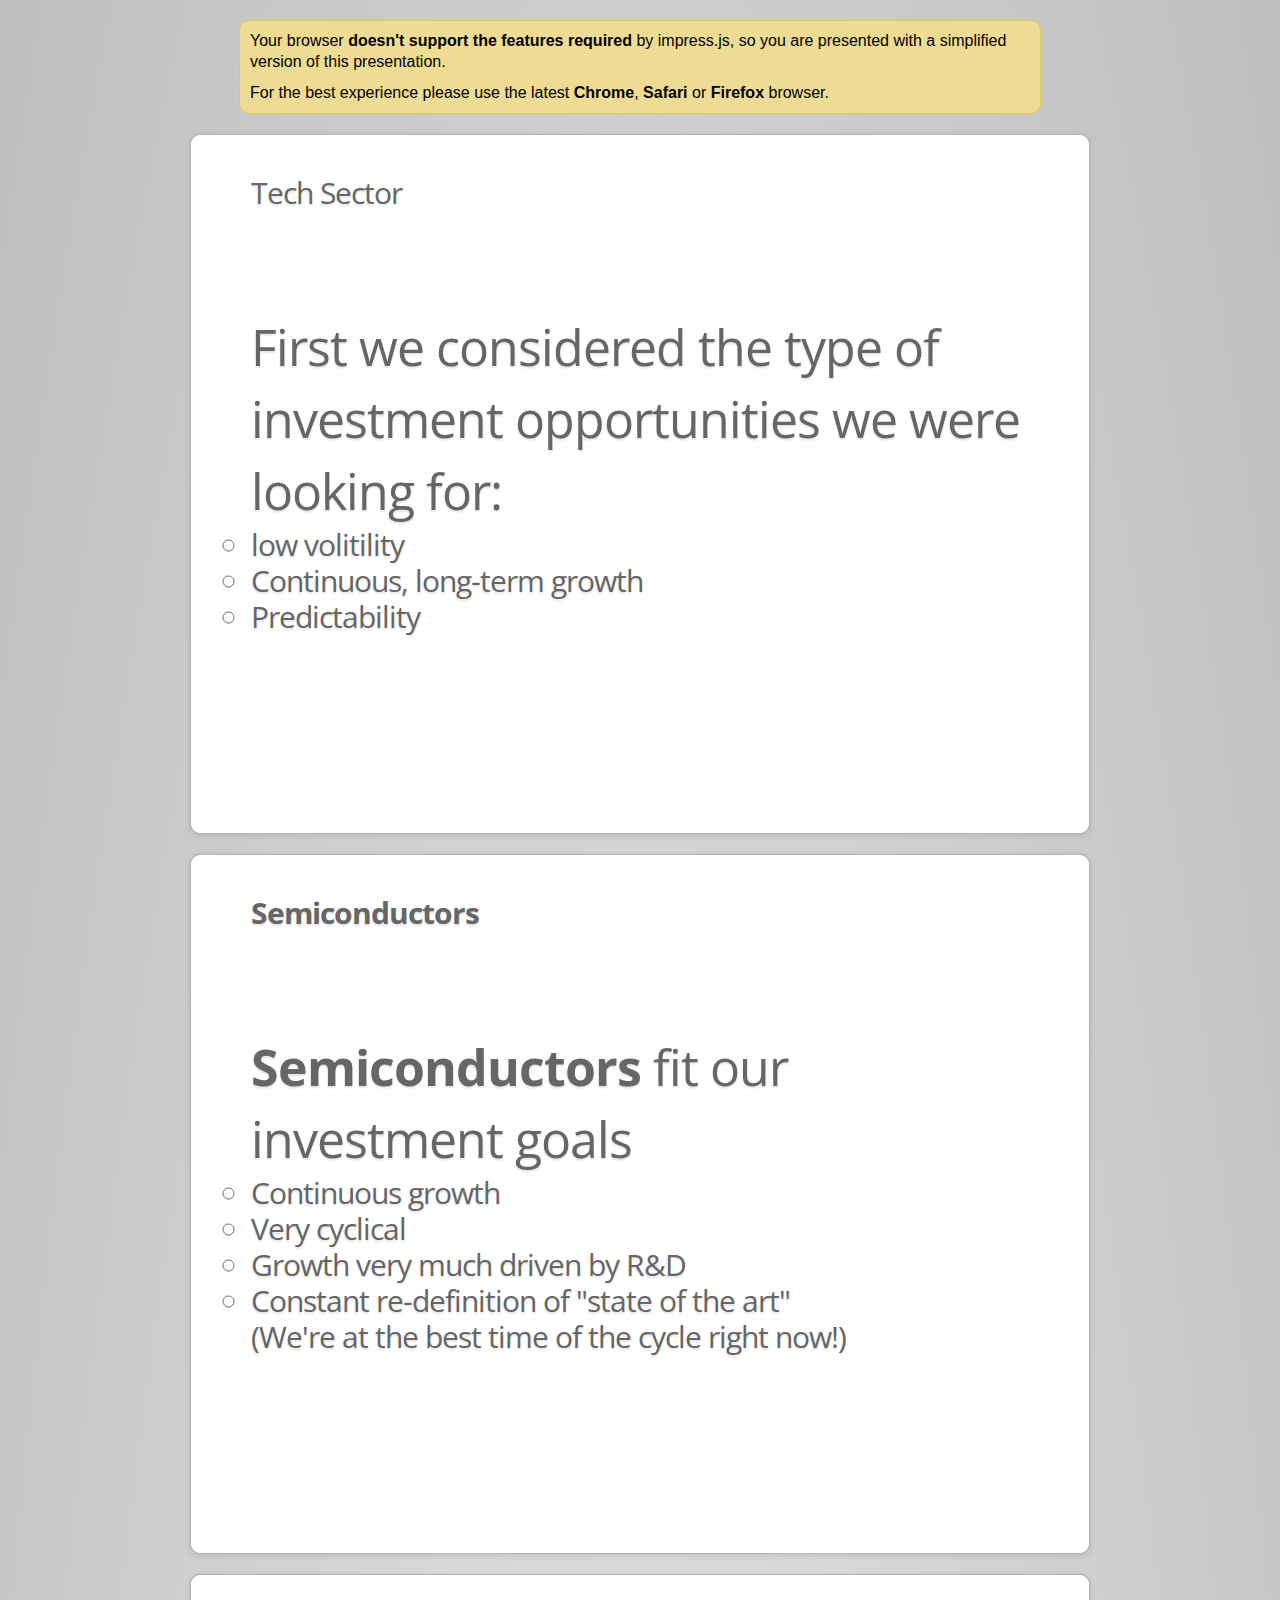
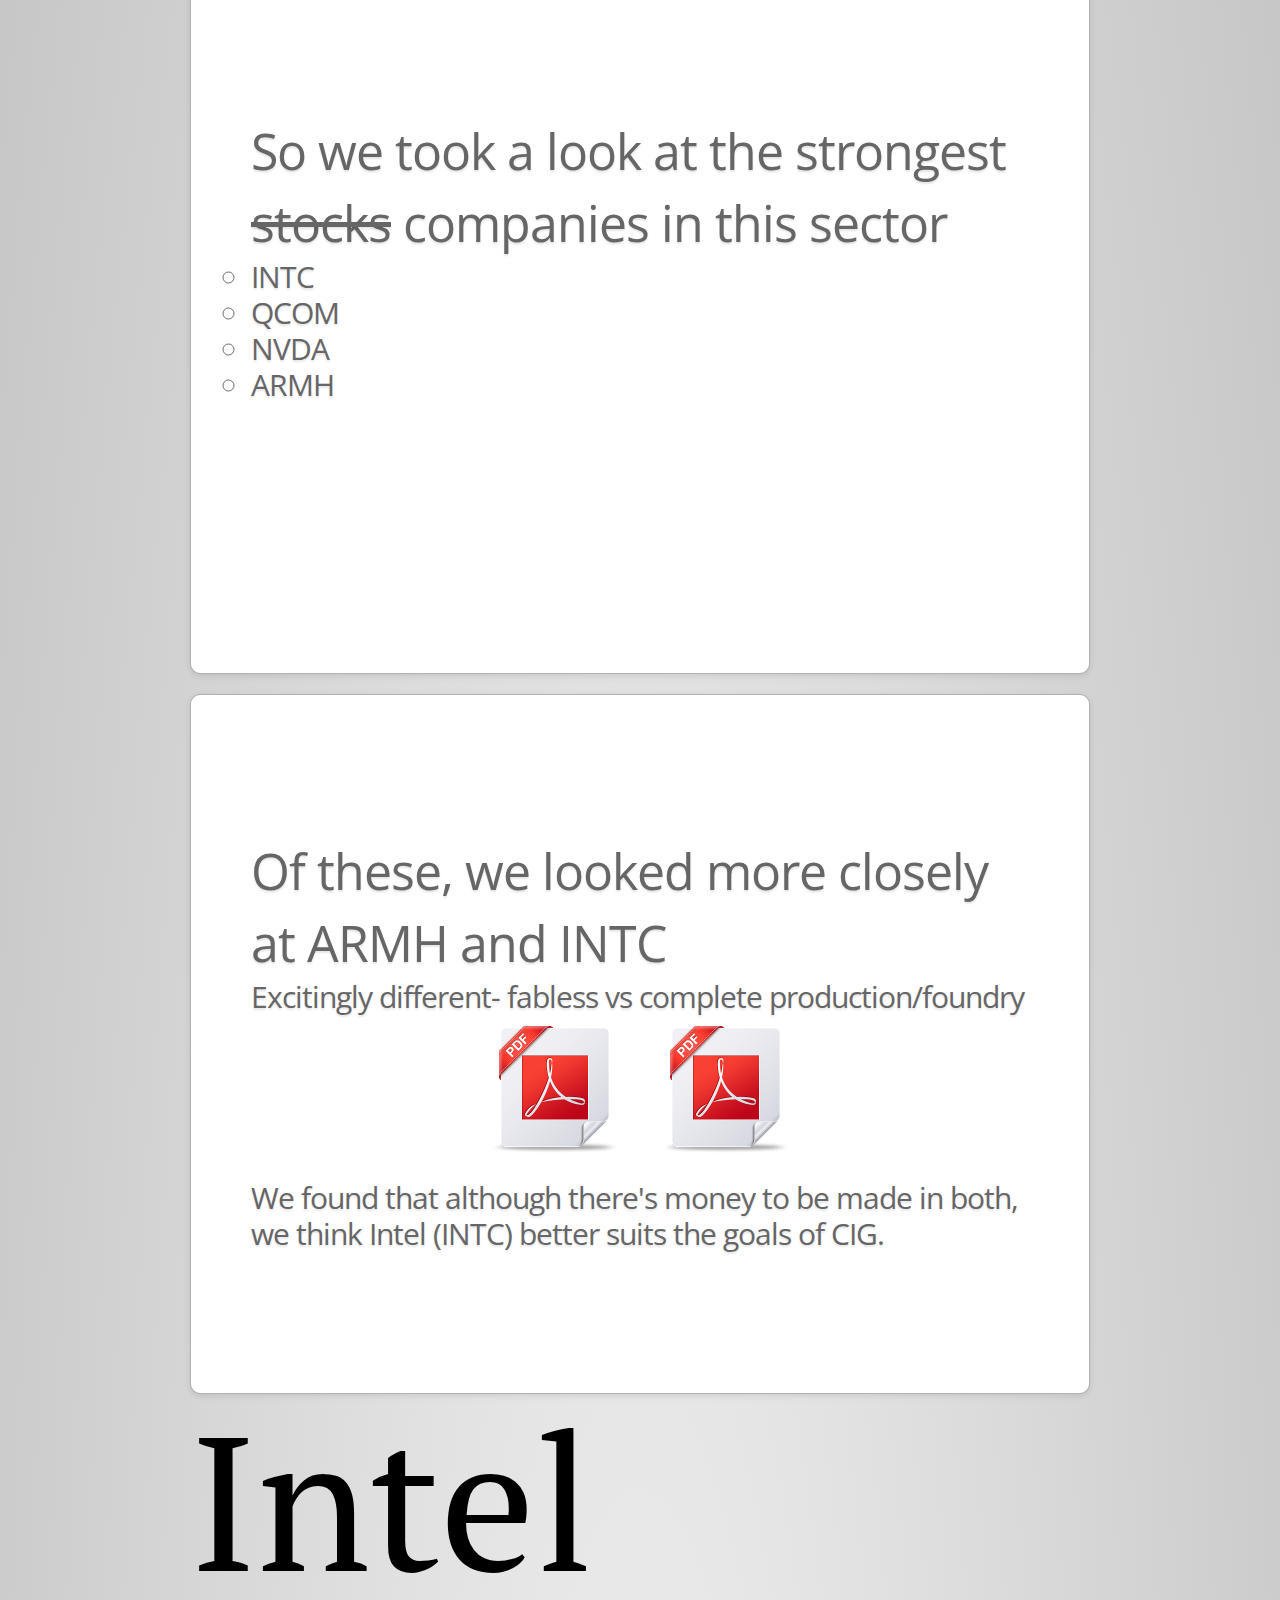
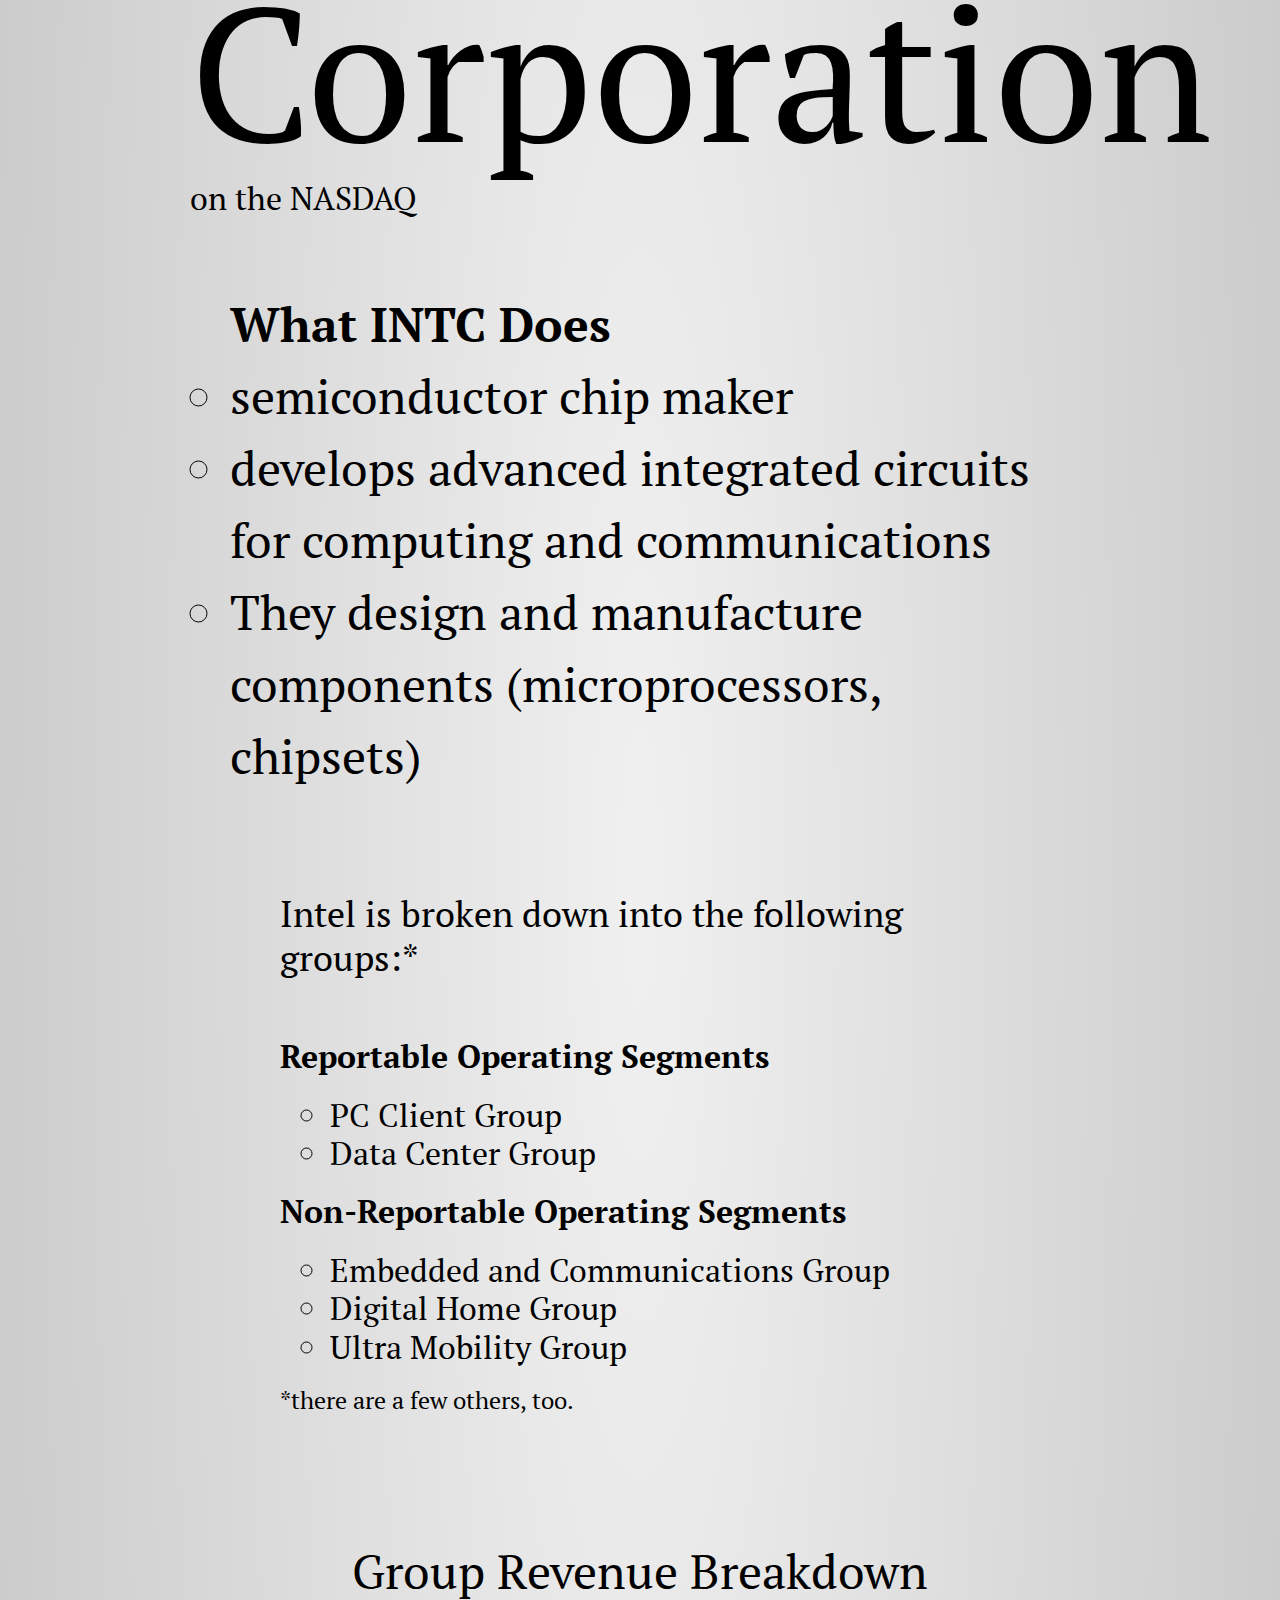
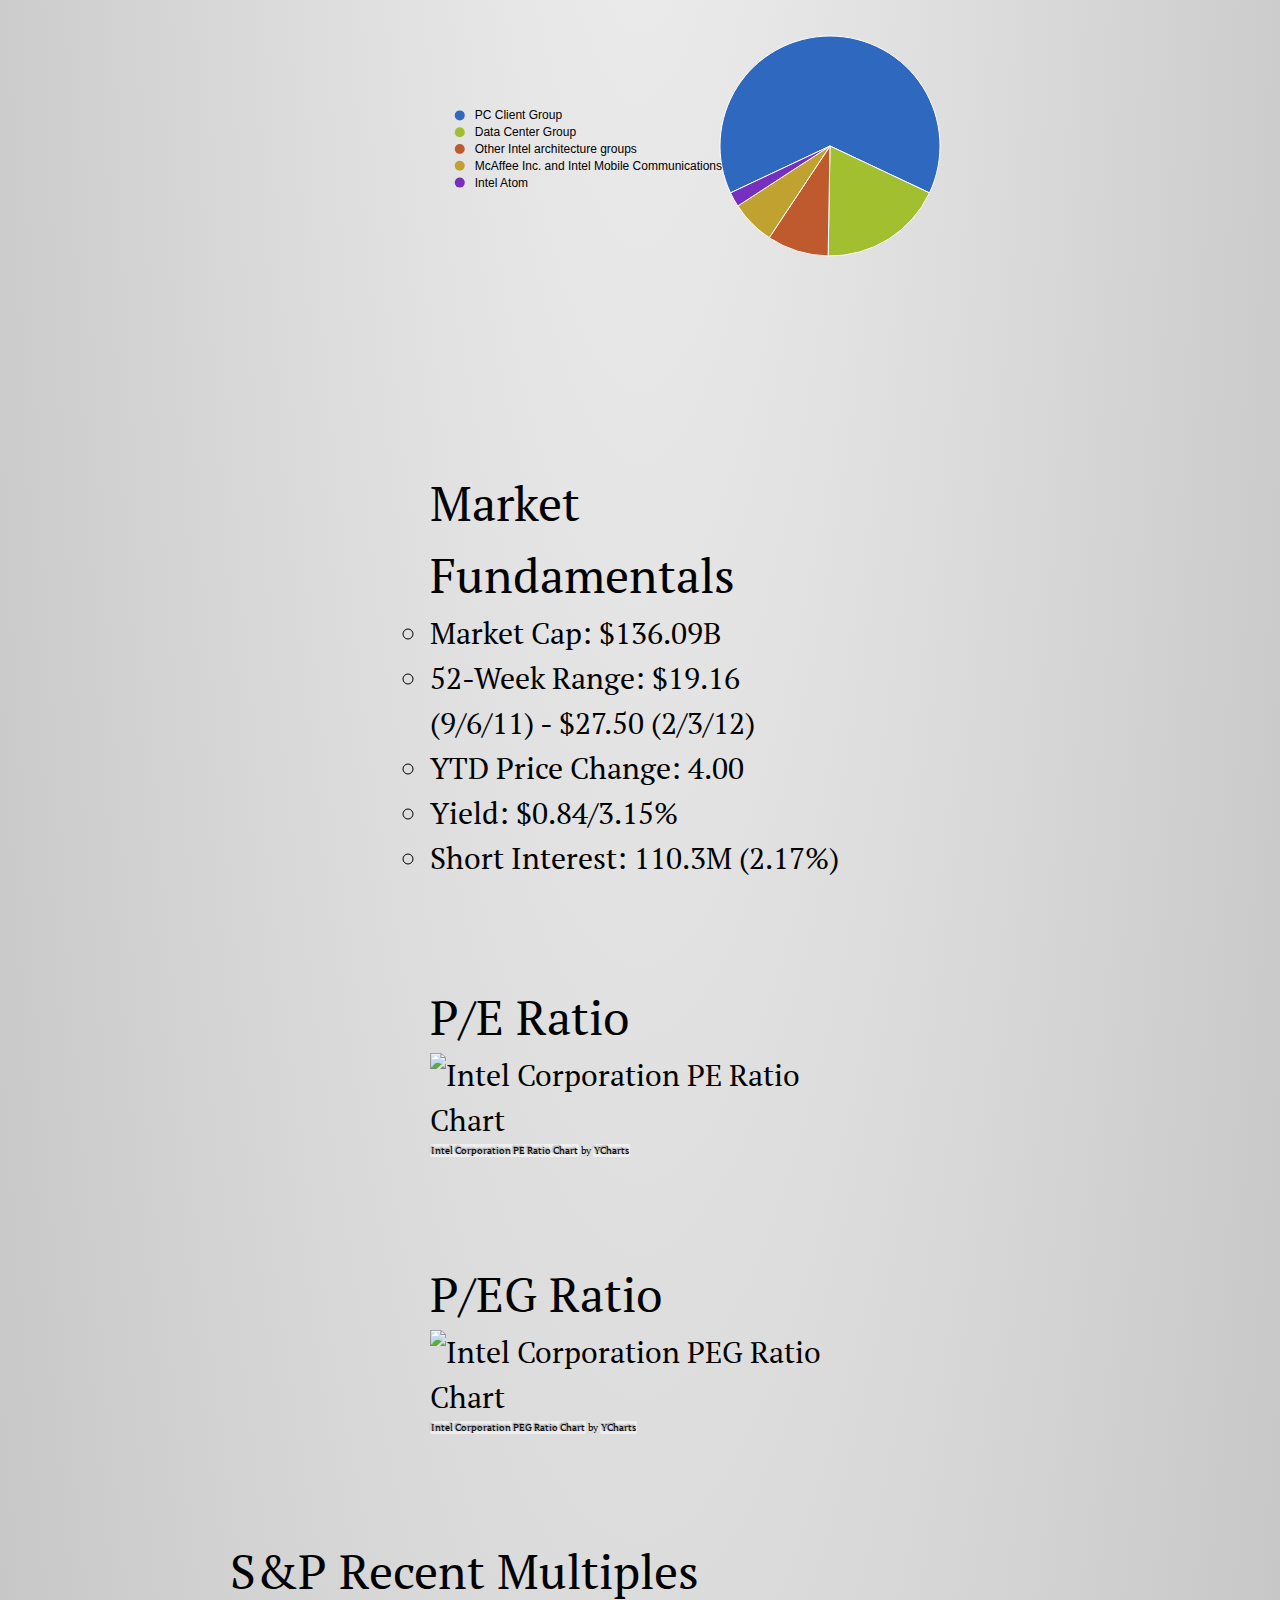
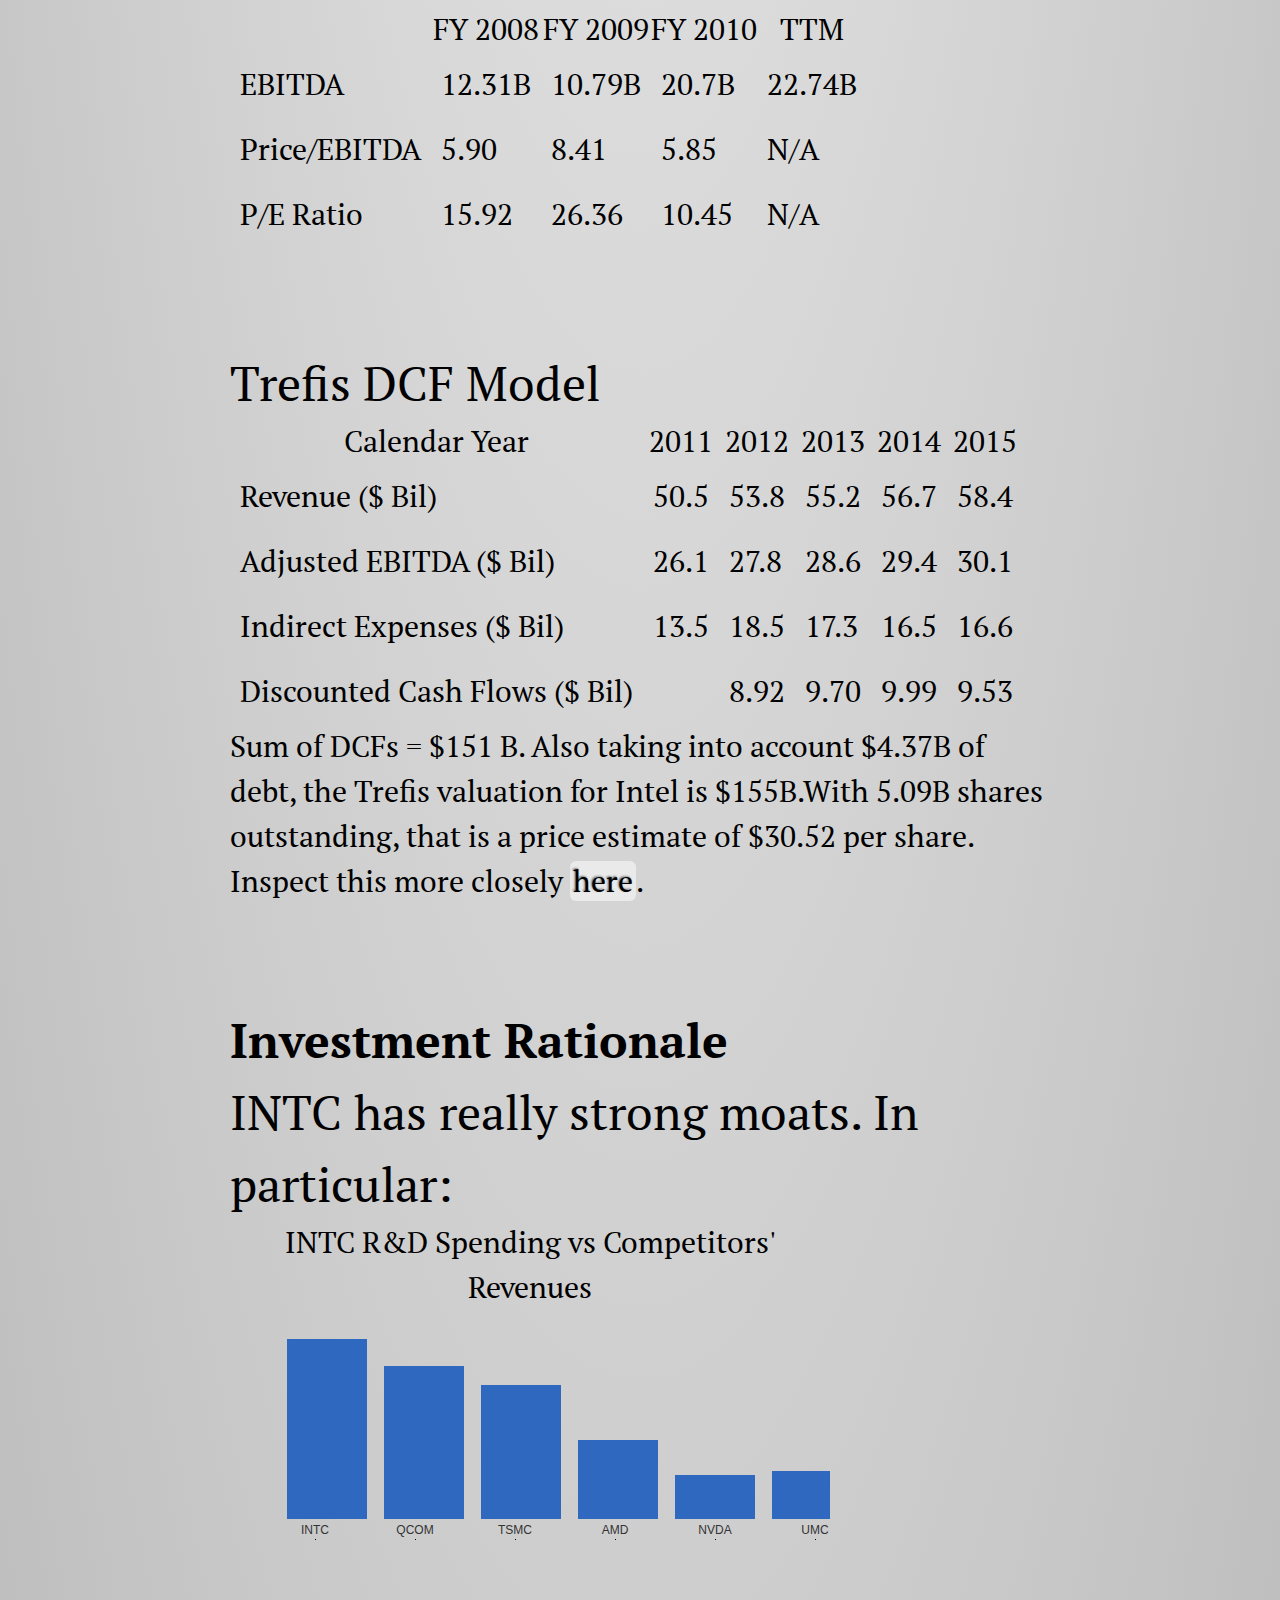
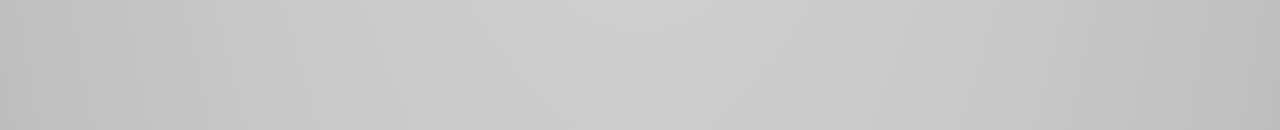
==== commit 307a96d9: "kept working" ====
--- a/index.html
+++ b/index.html
@@ -291,17 +291,99 @@
 				</ul>
     </div>
 
-    <div id="imagination" class="step" data-x="6700" data-y="-300" data-scale="6">
-        <p>the only <b>limit</b> is your <b class="imagination">imagination</b></p>
-    </div>
-
-    <div id="source" class="step" data-x="6300" data-y="2000" data-rotate="20" data-scale="4">
-        <p>want to know more?</p>
-        <q><a href="http://github.com/bartaz/impress.js">use the source</a>, Luke!</q>
-    </div>
-
-    <div id="one-more-thing" class="step" data-x="6000" data-y="4000" data-scale="2">
-        <p>one more thing...</p>
+    <div id="pechart" class="step chartslide" data-x="4650" data-y="-850" data-z="-100" data-rotate="270" data-rotate-y="90" data-scale="6">
+				<h1>P/E Ratio</h1>
+				<img src="http://node_charts_production.s3.amazonaws.com/f8978b42752486661e0ea67a256eb6d1.png" alt="Intel Corporation PE Ratio Chart" /><p style="font-size: 10px;"><a href="http://ycharts.com/companies/INTC/pe_ratio">Intel Corporation PE Ratio Chart</a> by <a href="http://ycharts.com">YCharts</a></p>
+    </div>
+
+		<div id="pegchart" class="step chartslide" data-x="4650" data-y="-850" data-z="-2800" data-rotate="270" data-rotate-y="90" data-scale="6">
+				<h1>P/EG Ratio</h1>
+				<img src="http://node_charts_production.s3.amazonaws.com/ab756245c848491916e521265c230872.png" alt="Intel Corporation PEG Ratio Chart" /><p style="font-size: 10px;"><a href="http://ycharts.com/companies/INTC/peg_ratio">Intel Corporation PEG Ratio Chart</a> by <a href="http://ycharts.com">YCharts</a></p>
+    </div>
+
+		<div id="ebitdatable" class="step chartslide" data-x="5650" data-y="-5850" data-z="-2800" data-rotate="270" data-rotate-y="90" data-scale="6">
+				<h1>S&amp;P Recent Multiples</h1>
+				<table>
+				<th>&nbsp;</th>
+				<th>FY 2008</th>
+				<th>FY 2009</th>
+				<th>FY 2010</th>
+				<th>TTM</th>
+				<tr>
+					<td>EBITDA</td>
+					<td>12.31B</td>
+					<td>10.79B</td>
+					<td>20.7B</td>
+					<td>22.74B</td>
+				</tr>
+				<tr>
+					<td>Price/EBITDA</td>
+					<td>5.90</td>
+					<td>8.41</td>
+					<td>5.85</td>
+					<td>N/A</td>
+				</tr>
+				<tr>
+					<td>P/E Ratio</td>
+					<td>15.92</td>
+					<td>26.36</td>
+					<td>10.45</td>
+					<td>N/A</td>
+				</tr>
+				</table>
+    </div>
+
+		<div id="dcftable" class="step chartslide" data-x="5650" data-y="-5850" data-z="-5600" data-rotate="270" data-rotate-y="90" data-scale="6">
+				<h1>Trefis DCF Model</h1>
+				<table>
+				<th>Calendar Year</th>
+				<th>2011</th>
+				<th>2012</th>
+				<th>2013</th>
+				<th>2014</th>
+				<th>2015</th>
+				<tr>
+					<td>Revenue ($ Bil)</td>
+					<td>50.5</td>
+					<td>53.8</td>
+					<td>55.2</td>
+					<td>56.7</td>
+					<td>58.4</td>
+				</tr>
+				<tr>
+					<td>Adjusted EBITDA ($ Bil)</td>
+					<td>26.1</td>
+					<td>27.8</td>
+					<td>28.6</td>
+					<td>29.4</td>
+					<td>30.1</td>
+				</tr>
+				<tr>
+					<td>Indirect Expenses ($ Bil)</td>
+					<td>13.5</td>
+					<td>18.5</td>
+					<td>17.3</td>
+					<td>16.5</td>
+					<td>16.6</td>
+				</tr>
+				<tr>
+					<td>Discounted Cash Flows ($ Bil)</td>
+					<td></td>
+					<td>8.92</td>
+					<td>9.70</td>
+					<td>9.99</td>
+					<td>9.53</td>
+				</tr>
+				</table>
+				<p>Sum of DCFs = $151 B. Also taking into account $4.37B of debt, the Trefis valuation for Intel is $155B.With 5.09B shares outstanding, that is a price estimate of $30.52 per share.
+				<q>Inspect this more closely <a href="www.trefis.com/pl-popup/stock/INTC">here</a>.</q>
+    </div>
+
+    <div id="investmentrationale" class="step" data-x="8700" data-y="-2300" data-scale="6">
+        <h1>Investment Rationale</h1>
+				<p>INTC has really strong moats. In particular:</p>
+				<p class="charttitle">INTC R&amp;D Spending vs Competitors' Revenues</p>
+				<div id="rationalechart1"></div>
     </div>
 
     <!--
@@ -316,10 +398,6 @@
         as `data-rotate` (these two are basically aliases).
         
     -->
-    <div id="its-in-3d" class="step" data-x="6200" data-y="4300" data-z="-100" data-rotate-x="-40" data-rotate-y="10" data-scale="2">
-        <p><span class="have">have</span> <span class="you">you</span> <span class="noticed">noticed</span> <span class="its">it's</span> <span class="in">in</span> <b>3D<sup>*</sup></b>?</p>
-        <span class="footnote">* beat that, prezi ;)</span>
-    </div>
 
     <!--
         
@@ -409,14 +487,23 @@
     is used in event handlers.
     
 -->
-<script src="js/raphael.js"></script>
+				<script src="js/raphael.js"></script>
         <script src="js/g.raphael.js"></script>
         <script src="js/g.pie.js"></script>
+        <script src="js/g.bar.js"></script>
 <script>
     window.onload = function () {
         var r = Raphael("grouprevenuechart"),
-            pie = r.piechart(500, 140, 110, [35.4, 10.1, 5.0, 1.2, 3.6], { legend: ["PC Client Group", "Data Center Group","Other Intel architecture groups","Intel Atom", "McAffee Inc. and Intel Mobile Communications"], legendpos: "west"});
-
+            pie1 = r.piechart(500, 140, 110, [35.4, 10.1, 5.0, 1.2, 3.6], { legend: ["PC Client Group", "Data Center Group","Other Intel architecture groups","Intel Atom", "McAffee Inc. and Intel Mobile Communications"], legendpos: "west"});
+				var m = Raphael("rationalechart1");
+				// Creates a single series barchart at 10, 10
+				                // width 300, height 220, data: [10,20,30,40]
+
+				                m.barchart(40, 10, 600, 220, [[142,121,106,62, 35, 38]]);
+												axis = Raphael.g.axis(85,230,500,null,null,5,2,["INTC", "QCOM", "TSMC", "AMD", "NVDA", "UMC"], "|", 0, m);												
+												axis.text.attr({font:"12px Arial", "font-weight": "regular", "fill": "#333333"});
+												// show y-axis by setting orientation to 1 
+												axis2 = Raphael.g.axis(40,230,300,0,400,10,1);
     };
 </script>
 </body>
--- a/css/impress-demo.css
+++ b/css/impress-demo.css
@@ -229,10 +229,10 @@
 #groups p.additionally {
 	font-size:24px;
 }
-/* tiny ideas */
+/* fundamentals */
 
 #grouprevenue {
-    width: 800px;
+    width: 700px;
     text-align: center;
 }
 
@@ -243,6 +243,48 @@
 
 #fundamentals h1 {
 	font-size:48px;
+}
+
+/* fundamentals charts */
+.chartslide {
+			font-size:30px;
+}
+.chartslide img.chartimages {
+	width:100%;
+}
+#pechart {
+    width: 500px;
+		font-size:30px;
+}
+#pegchart {
+	width:500px;
+}
+.chartslide h1 {
+	font-size:48px;
+}
+
+table tr {
+	padding:10px;
+}
+table td {
+	padding:10px;
+}
+
+/* investment rationale */
+#investmentrationale {
+	
+}
+#investmentrationale h1 {
+	font-size:48px;
+	font-weight:bold;
+}
+p.charttitle {
+	width:600px;
+	text-align:center;
+	font-size:30px;
+}
+#rationalechart1 {
+	width:600px;
 }
 
 #ing b {
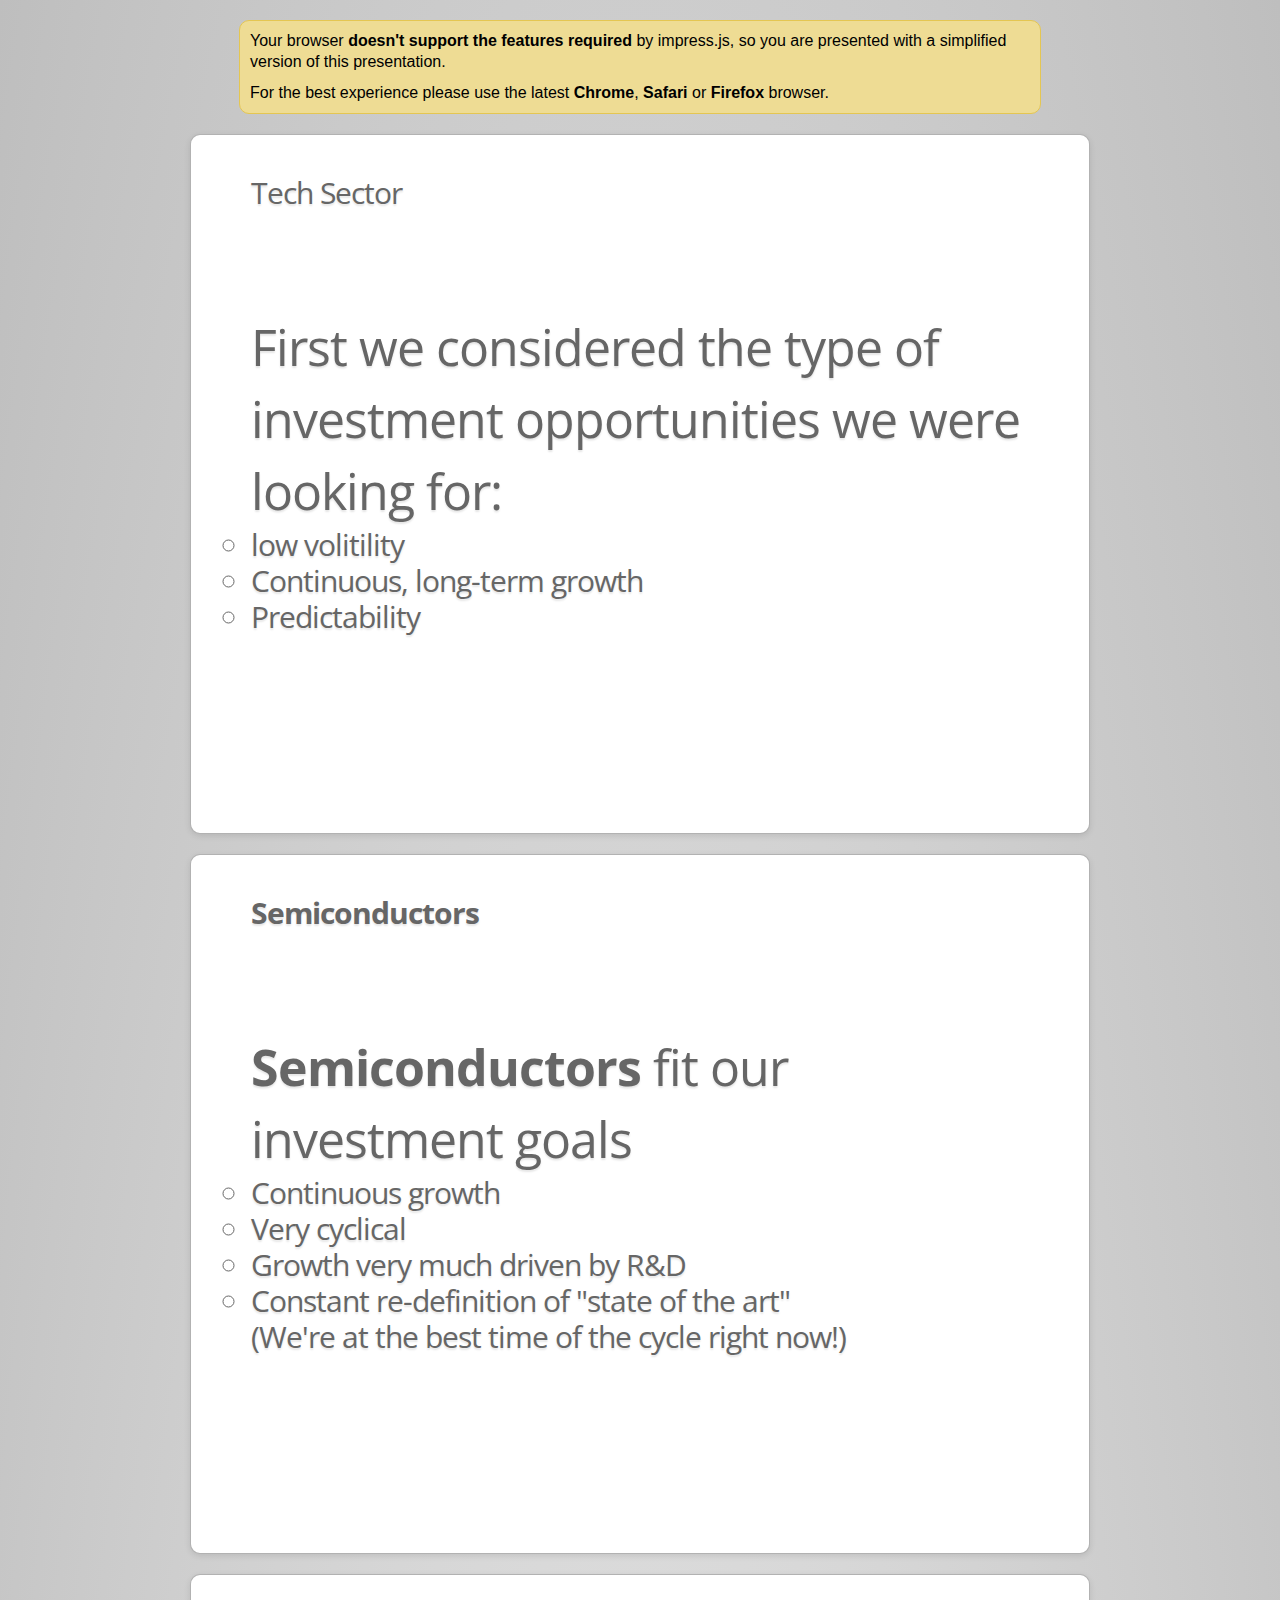
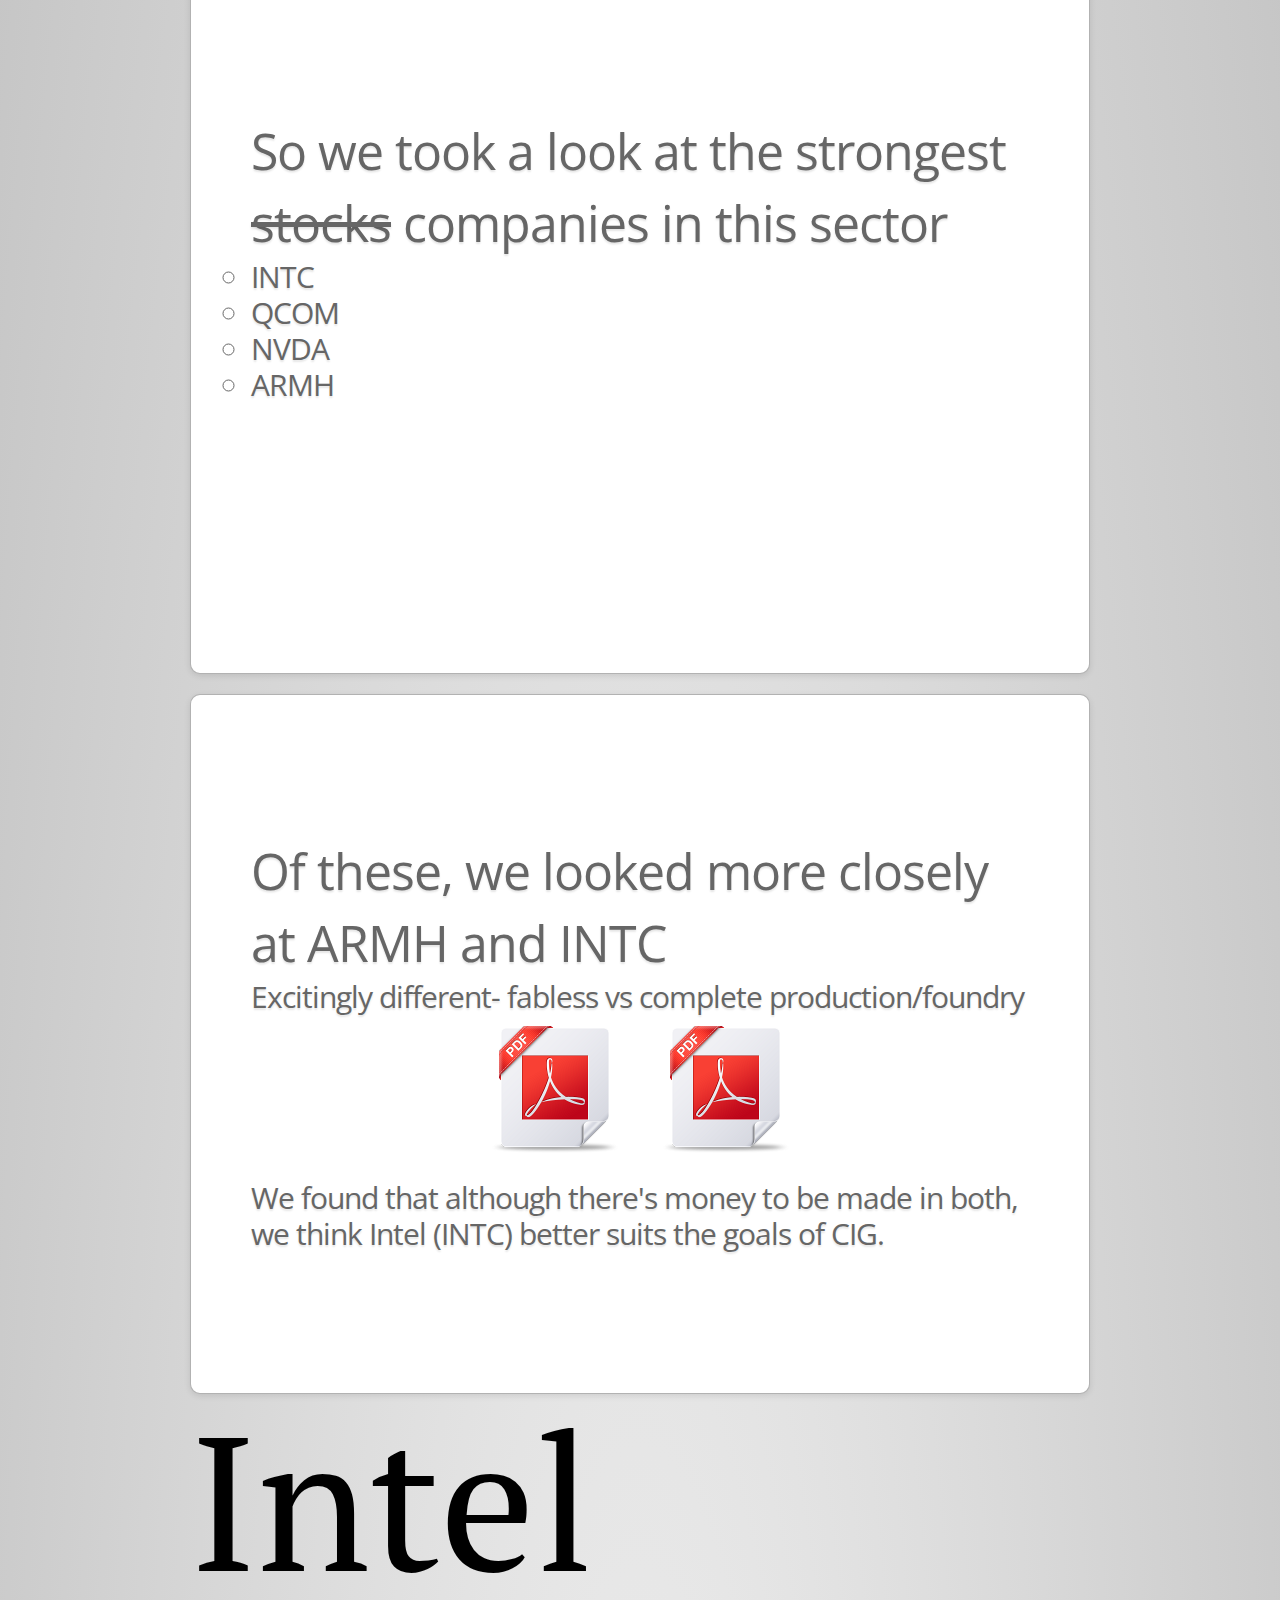
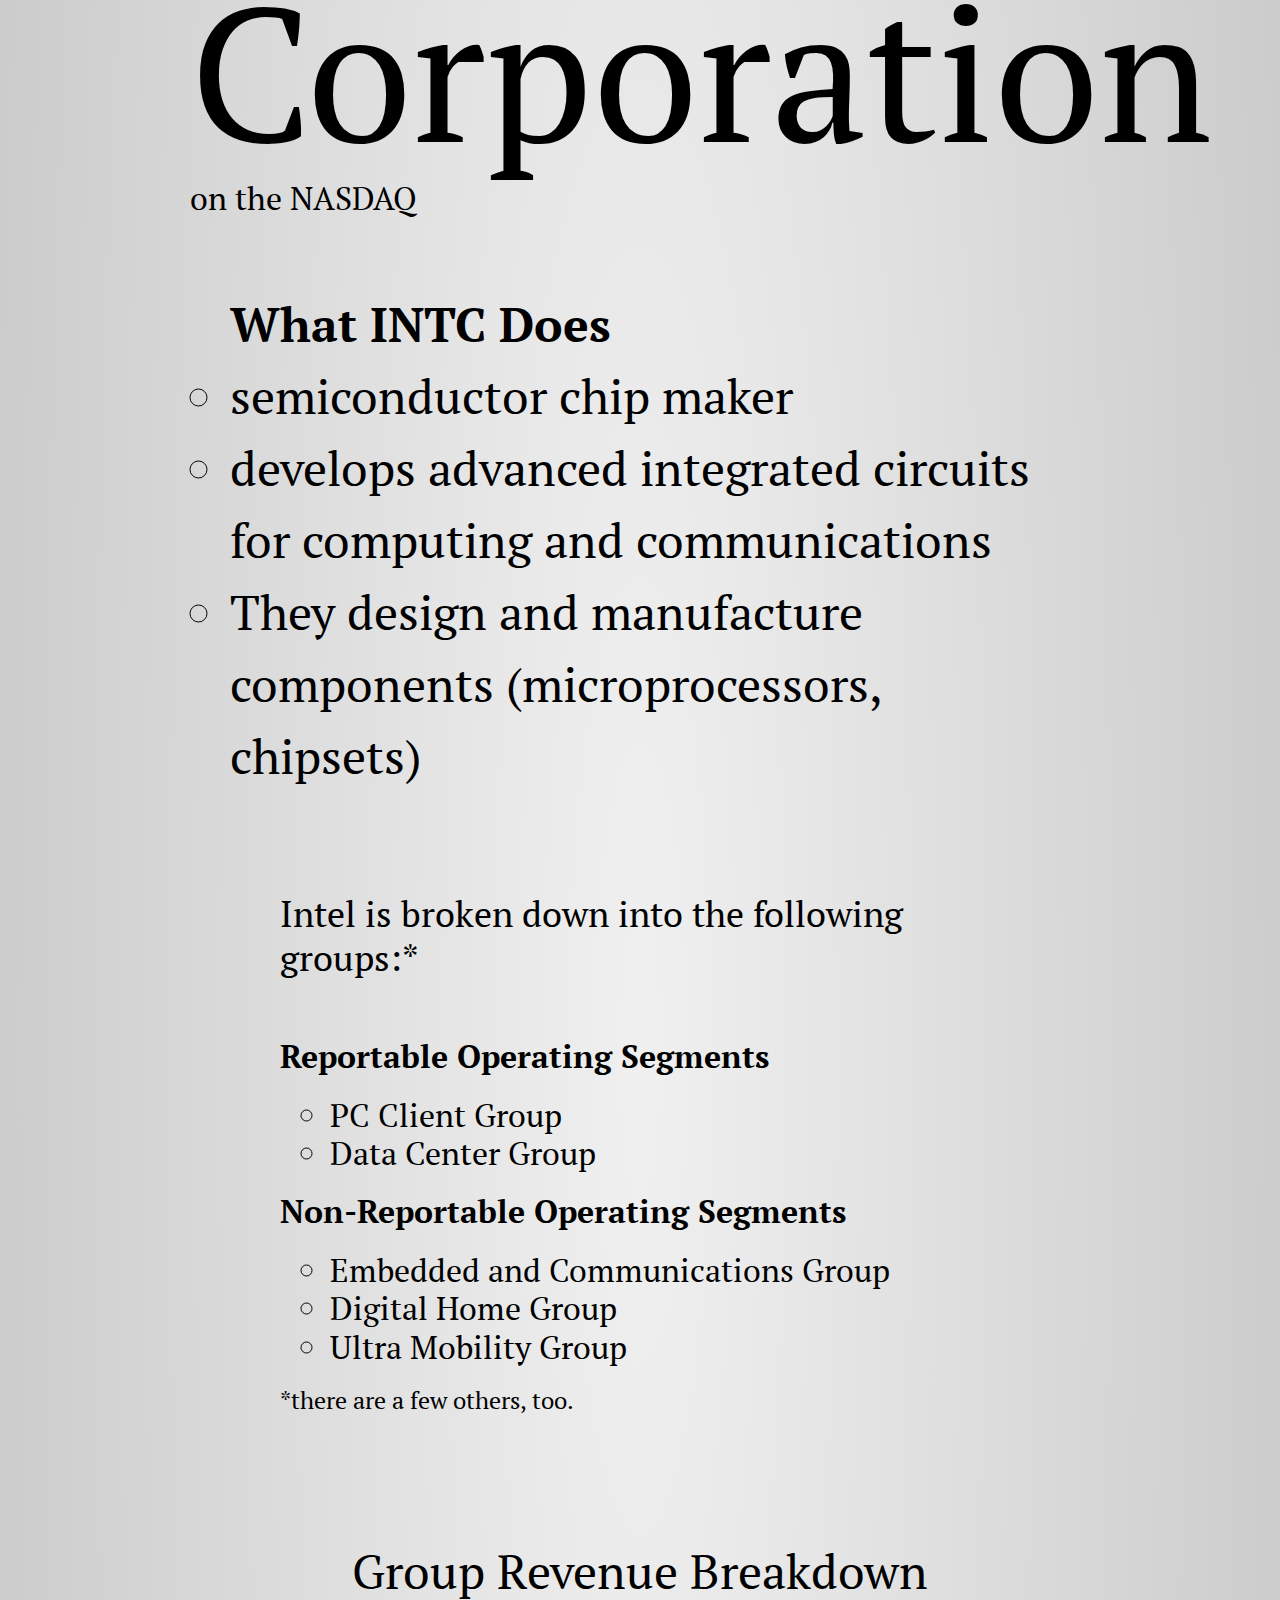
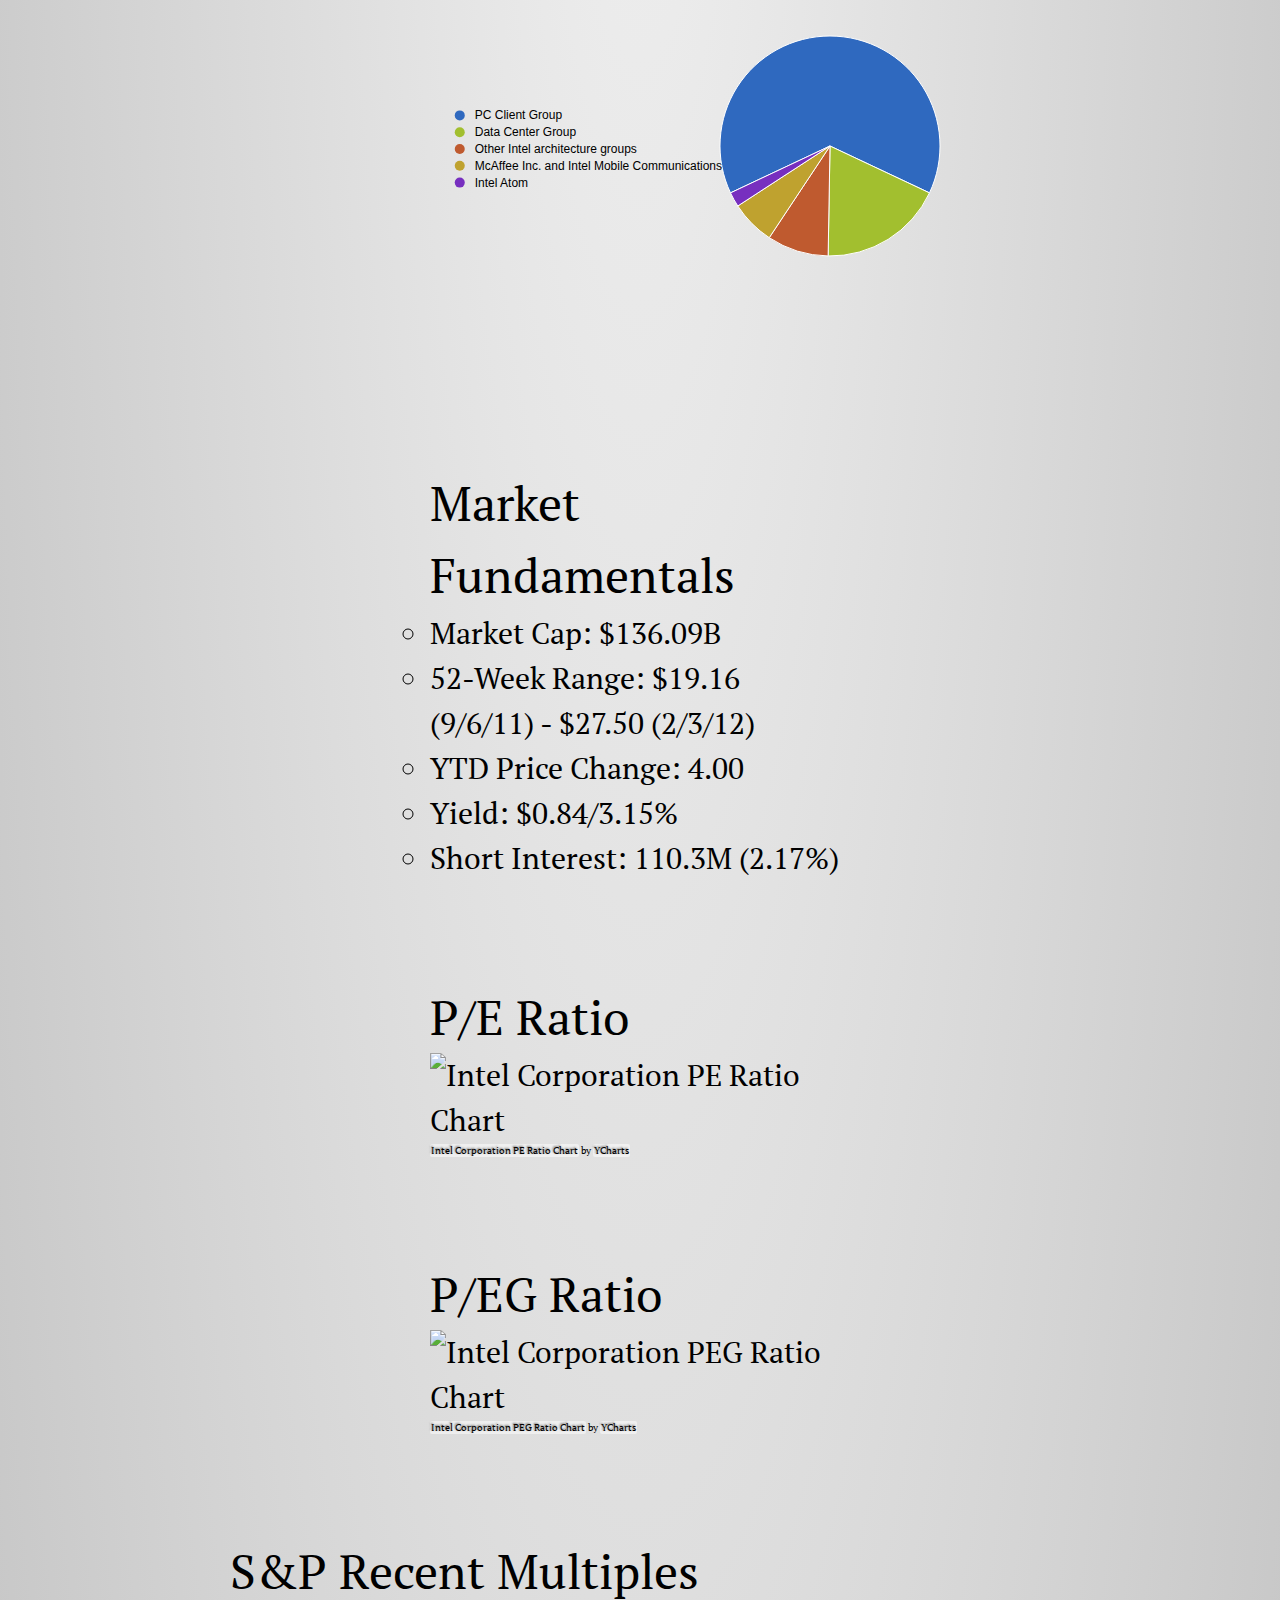
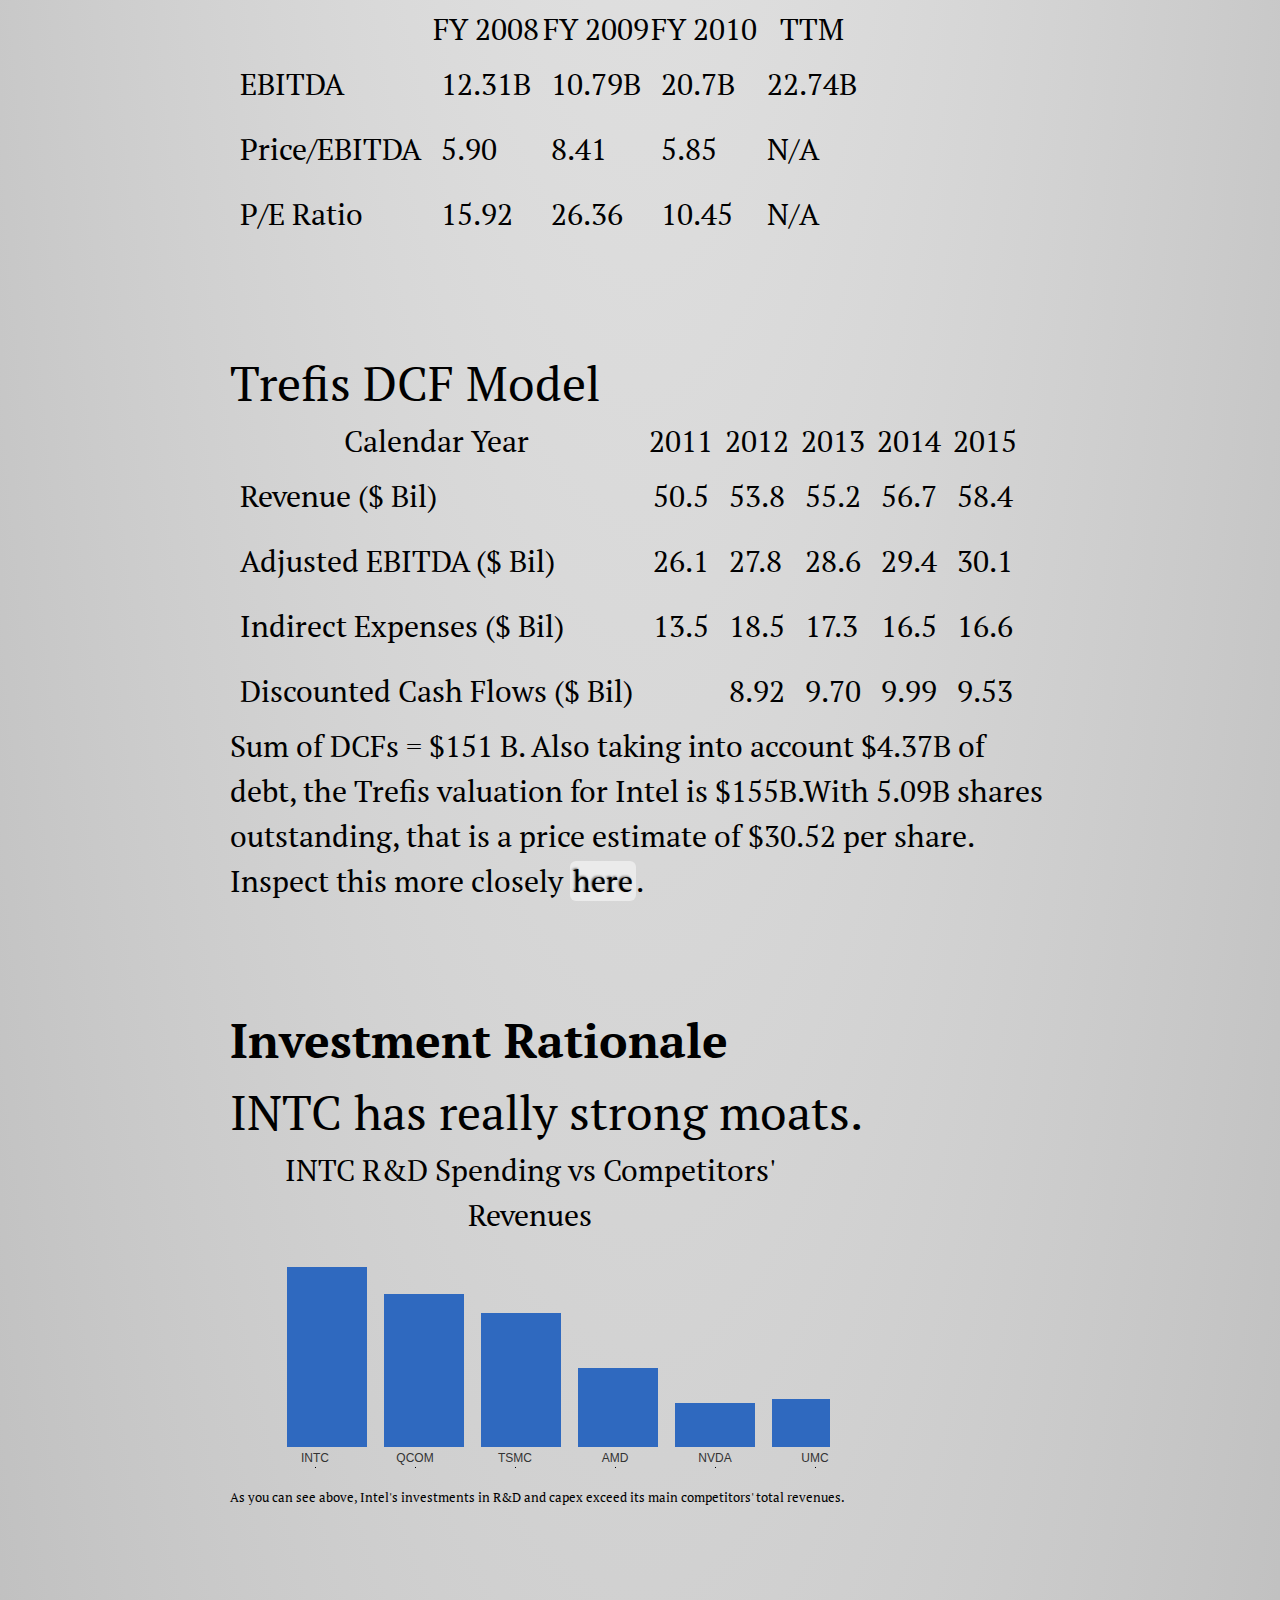
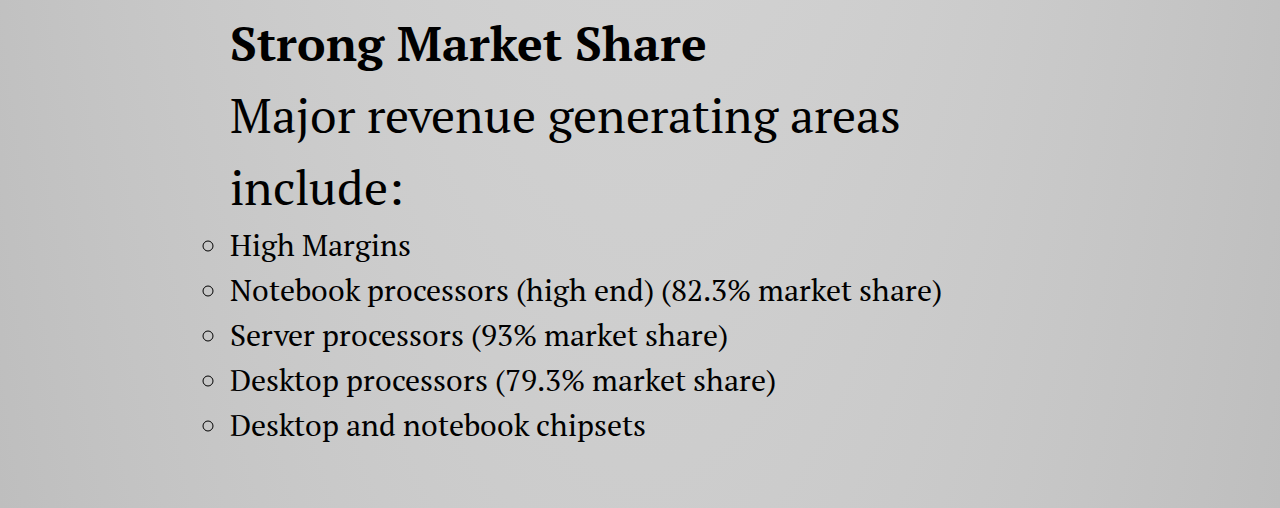
==== commit 374a00f8: "continued work, added 2 slides" ====
--- a/index.html
+++ b/index.html
@@ -379,11 +379,24 @@
 				<q>Inspect this more closely <a href="www.trefis.com/pl-popup/stock/INTC">here</a>.</q>
     </div>
 
-    <div id="investmentrationale" class="step" data-x="8700" data-y="-2300" data-scale="6">
+    <div id="investmentrationale" class="step" data-x="9500" data-y="-2300" data-scale="6">
         <h1>Investment Rationale</h1>
-				<p>INTC has really strong moats. In particular:</p>
+				<p>INTC has really strong moats.</p>
 				<p class="charttitle">INTC R&amp;D Spending vs Competitors' Revenues</p>
 				<div id="rationalechart1"></div>
+				<p class="small">As you can see above, Intel's investments in R&amp;D and capex exceed its main competitors' total revenues.</p>
+    </div>
+
+		<div id="moatimplications" class="step" data-x="10000" data-y="2300" data-scale="6">
+        <h1>Strong Market Share</h1>
+				<p>Major revenue generating areas include:</p>
+				<ul>
+					<li>High Margins</li>
+					<li>Notebook processors (high end) (82.3% market share)</li>
+					<li>Server processors (93% market share)</li>
+					<li>Desktop processors (79.3% market share)</li>
+					<li>Desktop and notebook chipsets</li>
+				</ul>
     </div>
 
     <!--
--- a/css/impress-demo.css
+++ b/css/impress-demo.css
@@ -285,7 +285,23 @@
 }
 #rationalechart1 {
 	width:600px;
-}
+	height:250px;
+}
+#investmentrationale p.small {
+	font-size:13px;
+}
+/* implications of INTC */
+#moatimplications ul {
+	font-size:30px;
+}
+
+#moatimplications h1 {
+	font-size:48px;
+	font-weight:bold;
+}
+
+
+
 
 #ing b {
     display: inline-block;
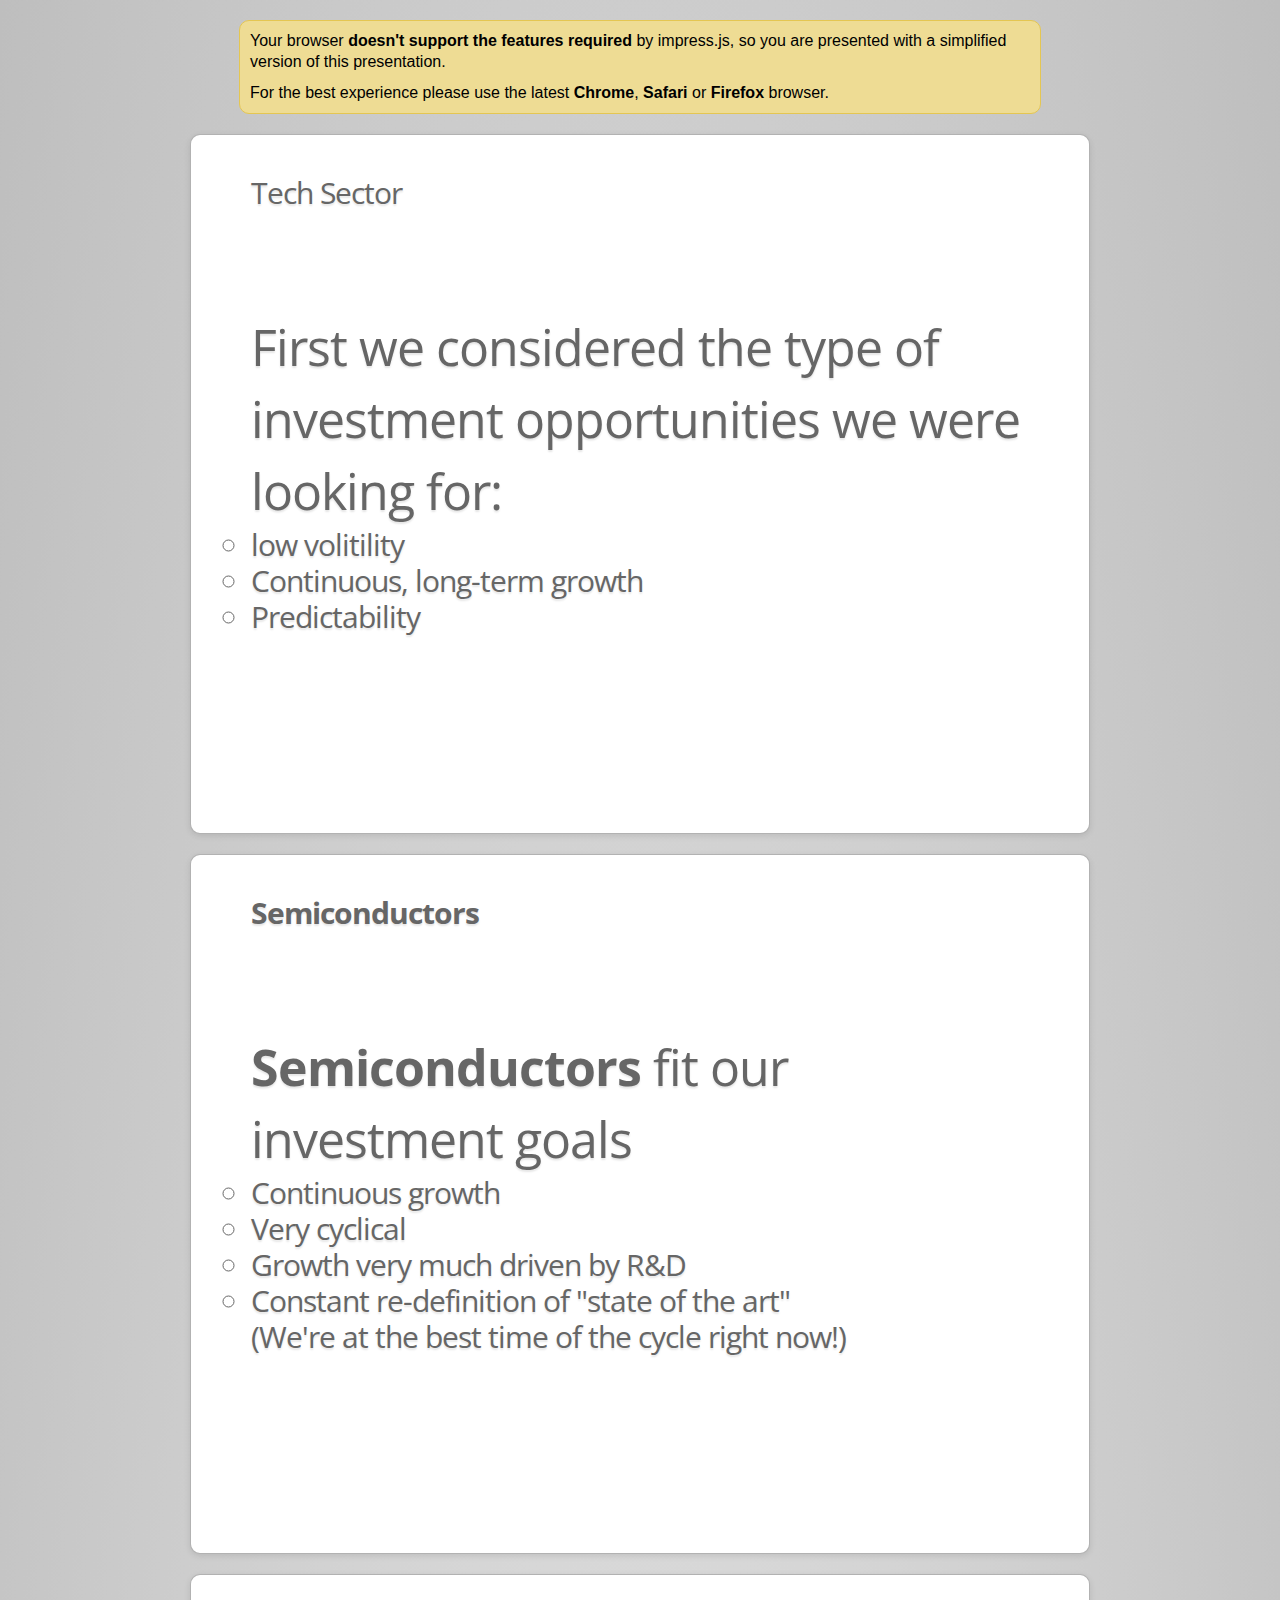
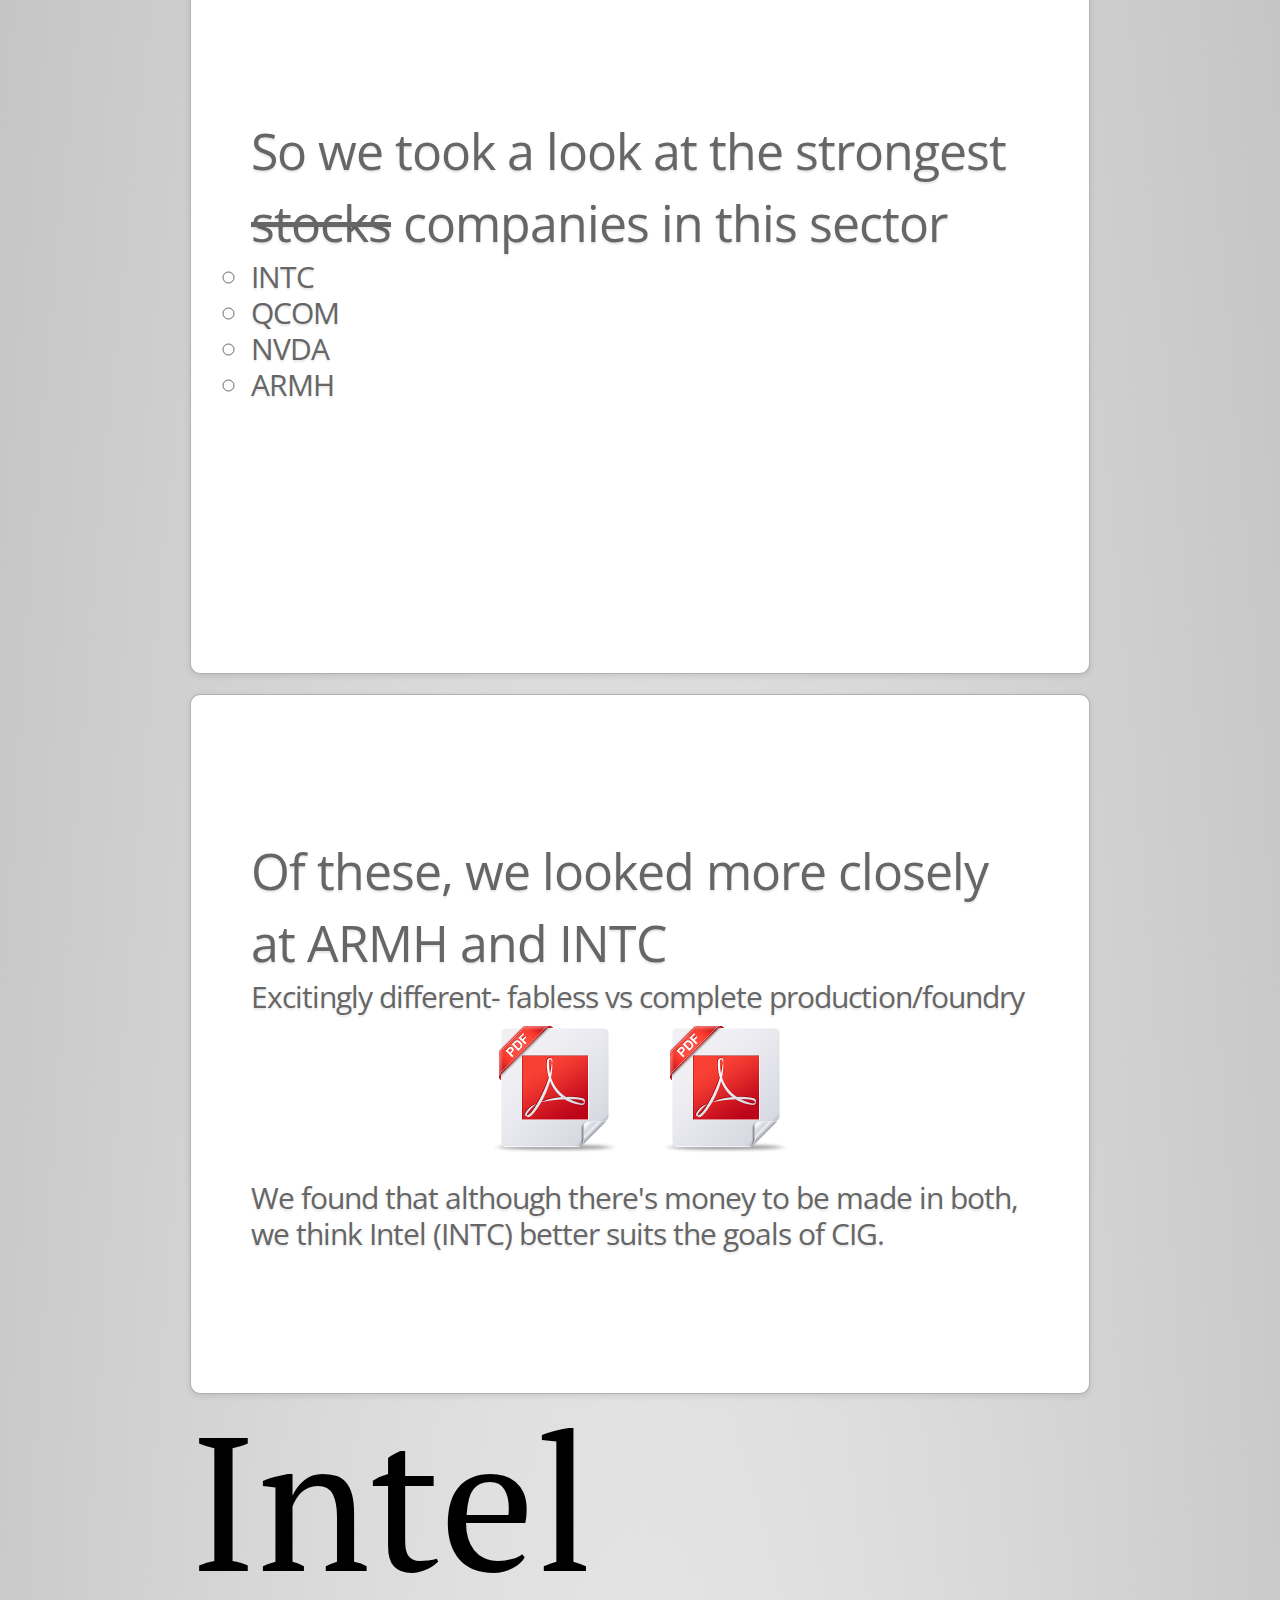
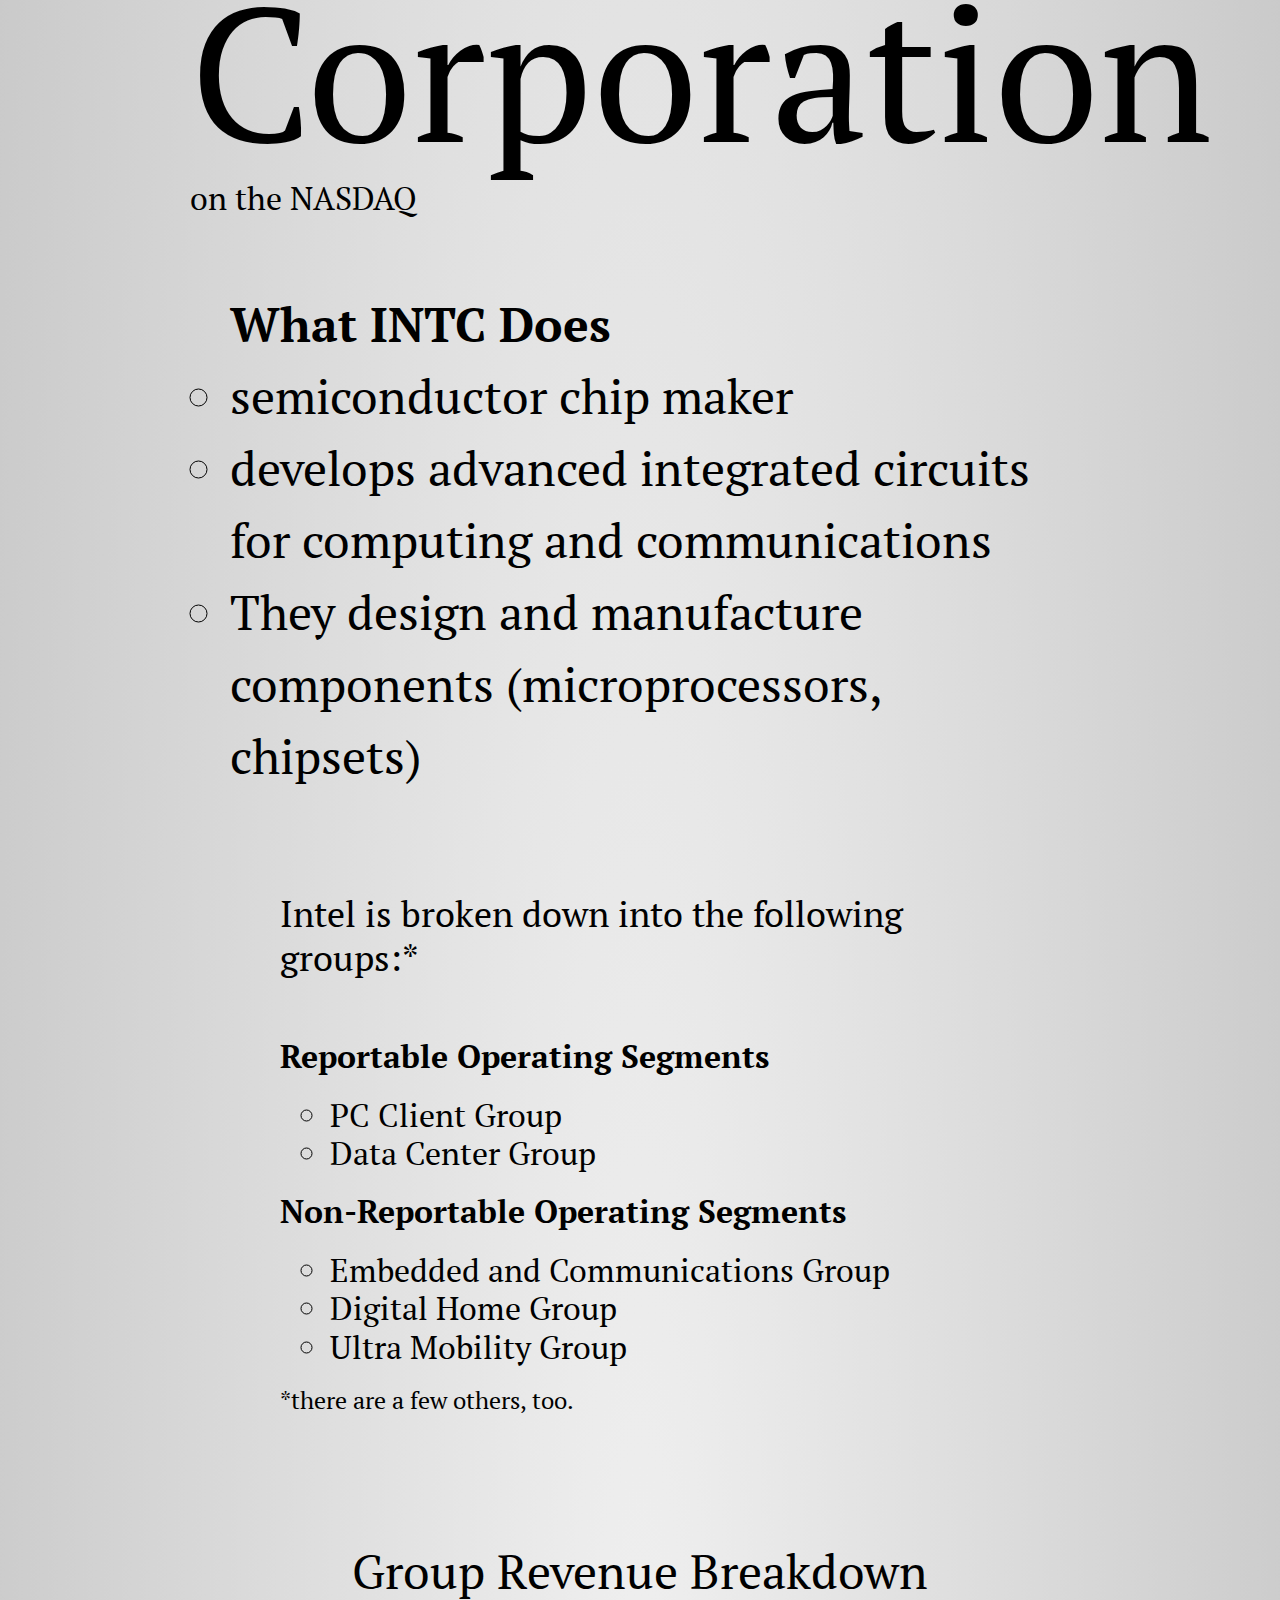
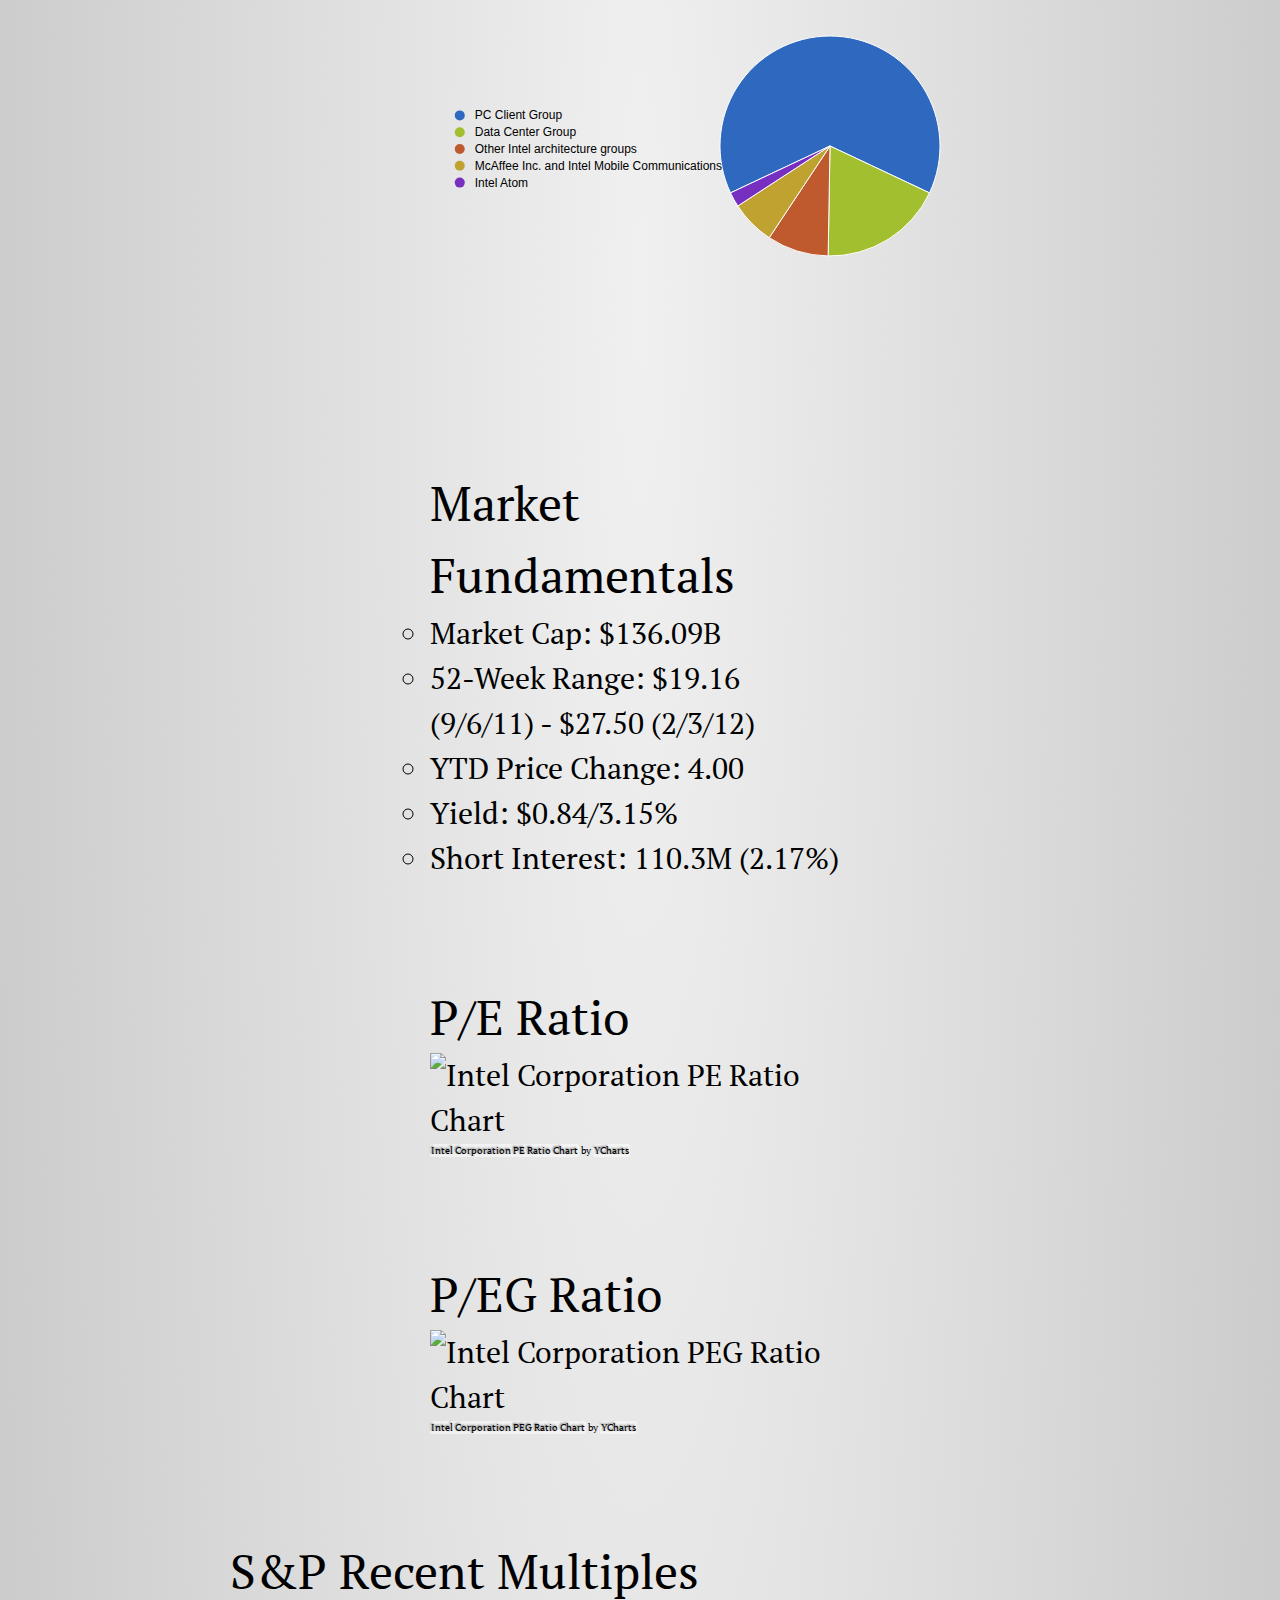
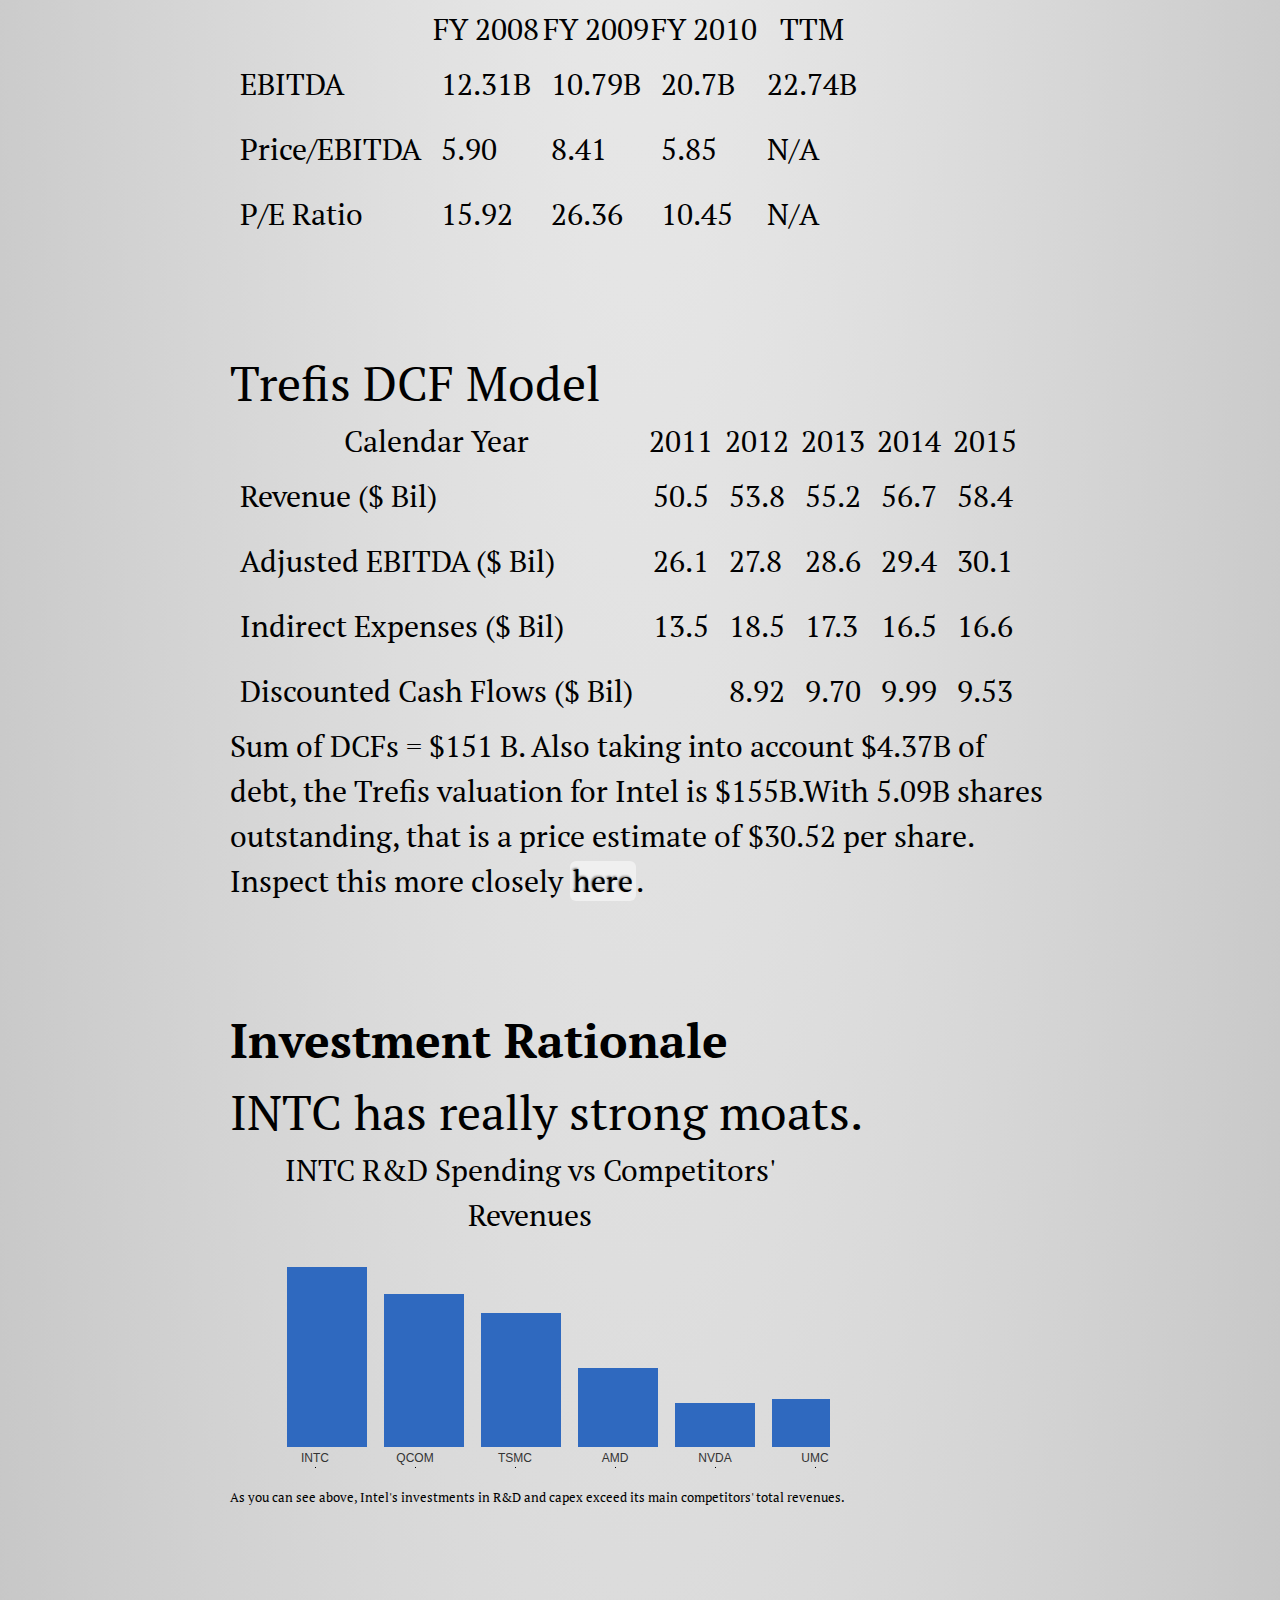
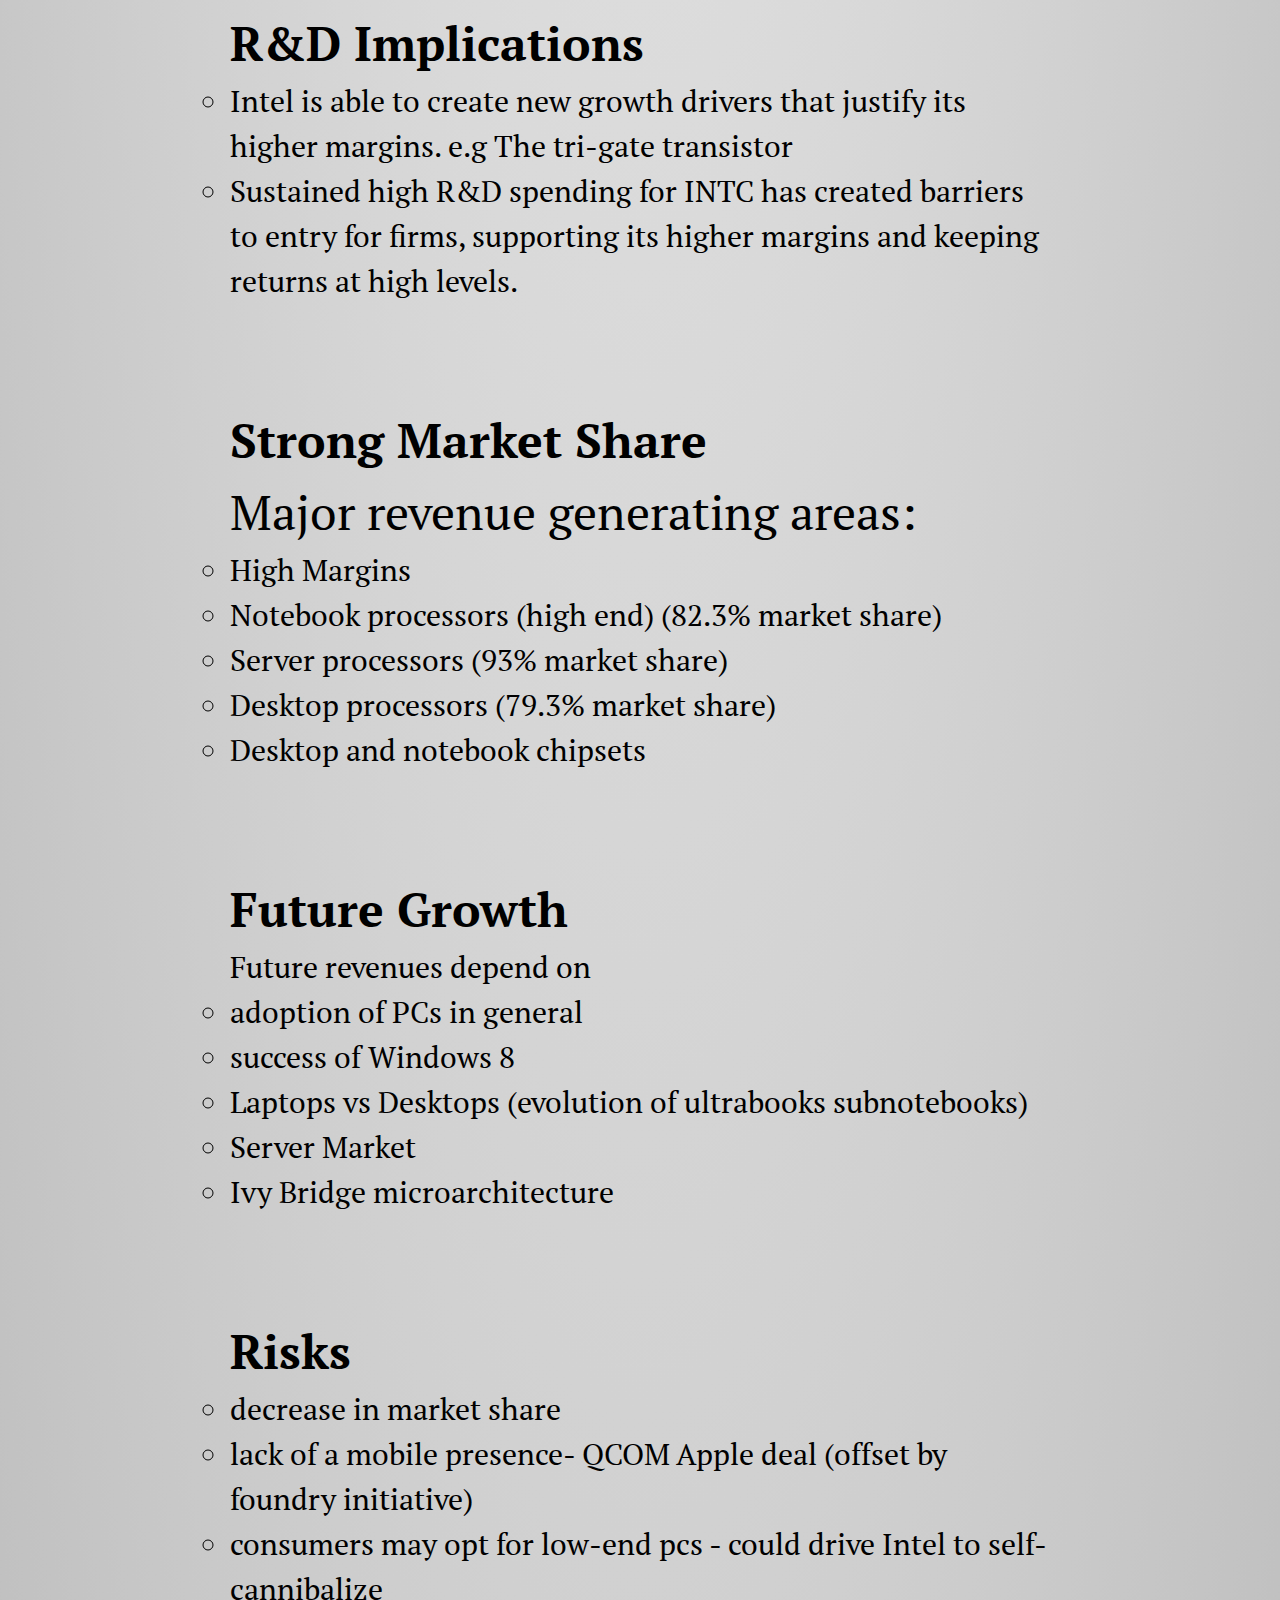
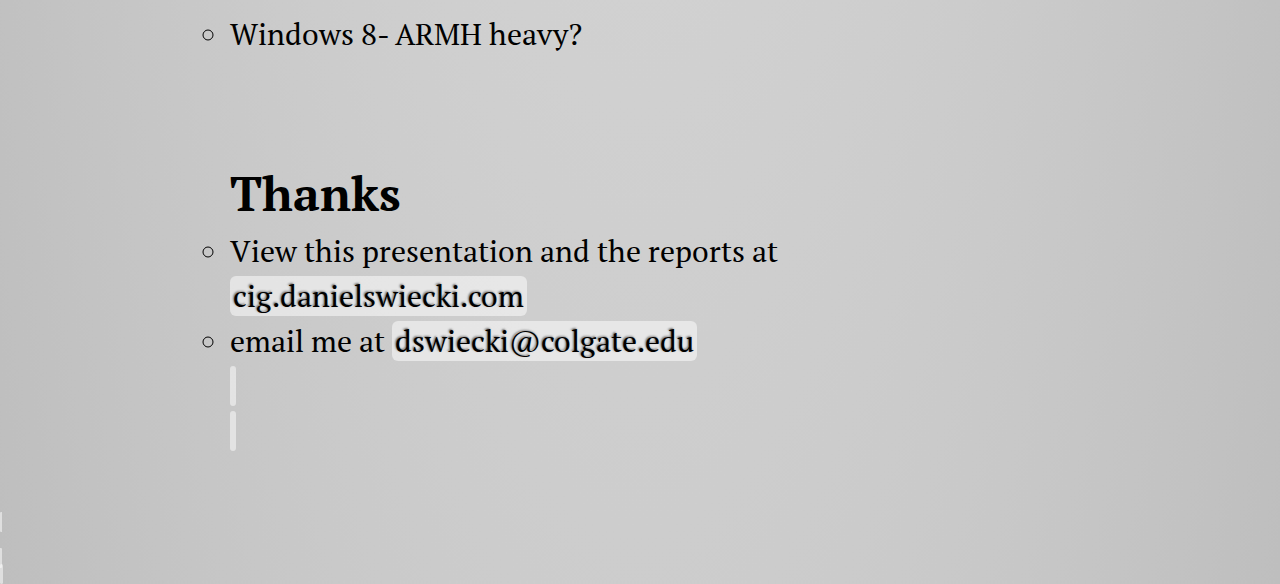
==== commit 8e8d50f1: "finished" ====
--- a/index.html
+++ b/index.html
@@ -376,20 +376,28 @@
 				</tr>
 				</table>
 				<p>Sum of DCFs = $151 B. Also taking into account $4.37B of debt, the Trefis valuation for Intel is $155B.With 5.09B shares outstanding, that is a price estimate of $30.52 per share.
-				<q>Inspect this more closely <a href="www.trefis.com/pl-popup/stock/INTC">here</a>.</q>
+				<q>Inspect this more closely <a href="www.trefis.com/pl-popup/stock/INTC" >here</a>.</q>
     </div>
 
     <div id="investmentrationale" class="step" data-x="9500" data-y="-2300" data-scale="6">
-        <h1>Investment Rationale</h1>
+        <h1 class="attention">Investment Rationale</h1>
 				<p>INTC has really strong moats.</p>
 				<p class="charttitle">INTC R&amp;D Spending vs Competitors' Revenues</p>
 				<div id="rationalechart1"></div>
 				<p class="small">As you can see above, Intel's investments in R&amp;D and capex exceed its main competitors' total revenues.</p>
     </div>
 
-		<div id="moatimplications" class="step" data-x="10000" data-y="2300" data-scale="6">
-        <h1>Strong Market Share</h1>
-				<p>Major revenue generating areas include:</p>
+		<div id="rndimplications" class="step" data-x="12000" data-y="1800" data-scale="6">
+        <h1 class="attention">R&amp;D Implications</h1>
+				<ul>
+					<li>Intel is able to create new growth drivers that justify its higher margins. e.g The tri-gate transistor</li>
+					<li>Sustained high R&amp;D spending for INTC has created barriers to entry for firms, supporting its higher margins and keeping returns at high levels.</li>
+				</ul>
+    </div>
+
+		<div id="strongmarketshare" class="step" data-x="12000" data-y="5300" data-scale="6">
+        <h1 class="attention">Strong Market Share</h1>
+				<p>Major revenue generating areas:</p>
 				<ul>
 					<li>High Margins</li>
 					<li>Notebook processors (high end) (82.3% market share)</li>
@@ -399,6 +407,36 @@
 				</ul>
     </div>
 
+		<div id="futuregrowth" class="step smalltext" data-x="4000" data-y="8000" data-scale="6" data-rotate="90">
+        <h1 class="attention">Future Growth</h1>
+				<p>Future revenues depend on</p>
+				<ul>
+					<li>adoption of PCs in general</li>
+					<li>success of Windows 8</li>
+					<li>Laptops vs Desktops (evolution of ultrabooks subnotebooks)</li>
+					<li>Server Market</li>
+					<li>Ivy Bridge microarchitecture</li>
+				</ul>
+    </div>
+
+		<div id="risks" class="step smalltext" data-x="5000" data-y="8000" data-scale="6" data-rotate-x="-90">
+        <h1 class="attention">Risks</h1>
+				<ul>
+					<li>decrease in market share</li>
+					<li>lack of a mobile presence- QCOM Apple deal (offset by foundry initiative)</li>
+					<li>consumers may opt for low-end pcs - could drive Intel to self-cannibalize</li>
+					<li>Windows 8- ARMH heavy?</li>
+				</ul>
+    </div>
+
+
+		<div id="thanks" class="step smalltext" data-x="5000" data-y="2000" data-scale="6" data-rotate-x="-270">
+        <h1 class="attention">Thanks</h1>
+				<ul>
+					<li>View this presentation and the reports at <a href="http://cig.danielswiecki.com">cig.danielswiecki.com</a></li>
+					<li>email me at <a href="mailto:dswiecki@colgate.edu">dswiecki@colgate.edu</li>
+				</ul>
+    </div>
     <!--
         
         And the last one shows full power and flexibility of impress.js.
--- a/css/impress-demo.css
+++ b/css/impress-demo.css
@@ -183,6 +183,11 @@
     transform:         translateY(0px);
 }
 
+h1.attention {
+	font-size:48px;
+	font-weight:bold;
+}
+
 /* impress.js title */
 
 #title {
@@ -274,10 +279,6 @@
 #investmentrationale {
 	
 }
-#investmentrationale h1 {
-	font-size:48px;
-	font-weight:bold;
-}
 p.charttitle {
 	width:600px;
 	text-align:center;
@@ -290,17 +291,17 @@
 #investmentrationale p.small {
 	font-size:13px;
 }
+#rndimplications {
+	font-size:30px;
+}
 /* implications of INTC */
-#moatimplications ul {
+#strongmarketshare ul {
 	font-size:30px;
 }
 
-#moatimplications h1 {
-	font-size:48px;
-	font-weight:bold;
-}
-
-
+div .smalltext {
+	font-size:30px;
+}
 
 
 #ing b {
